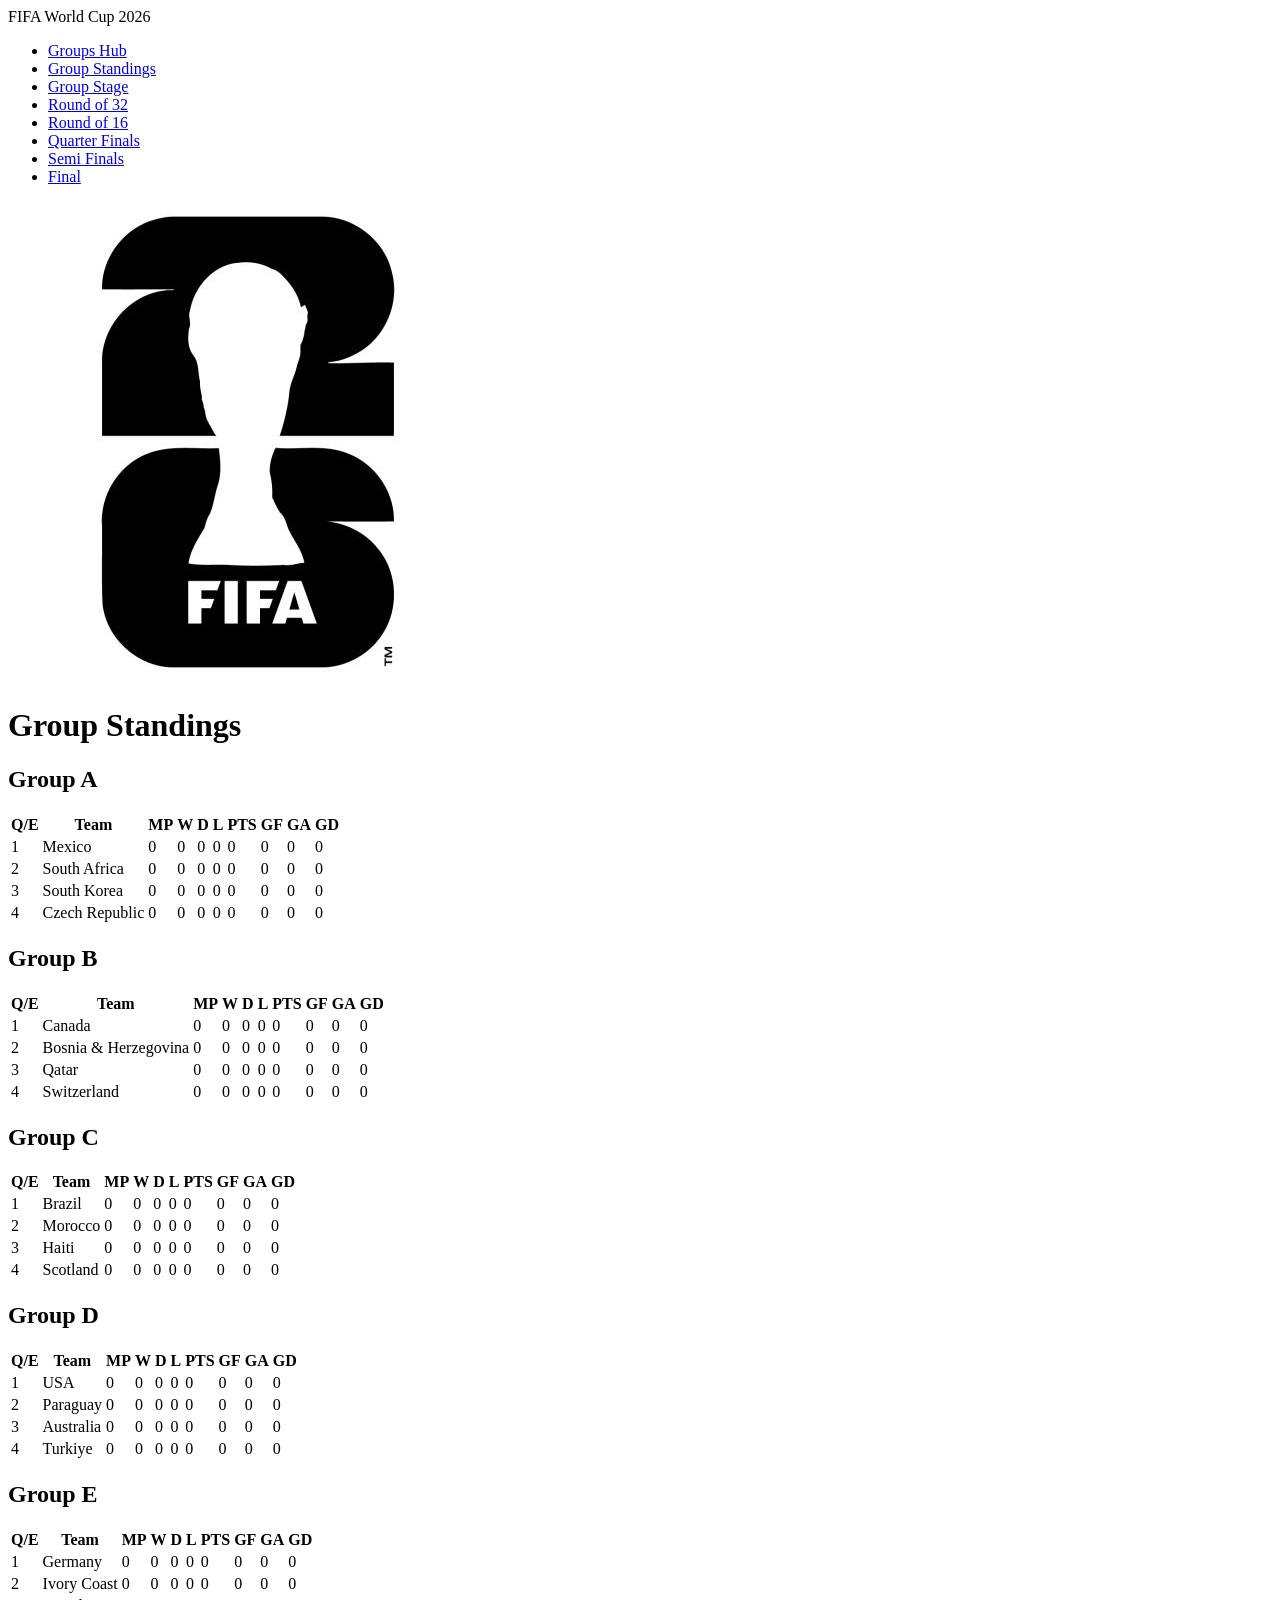
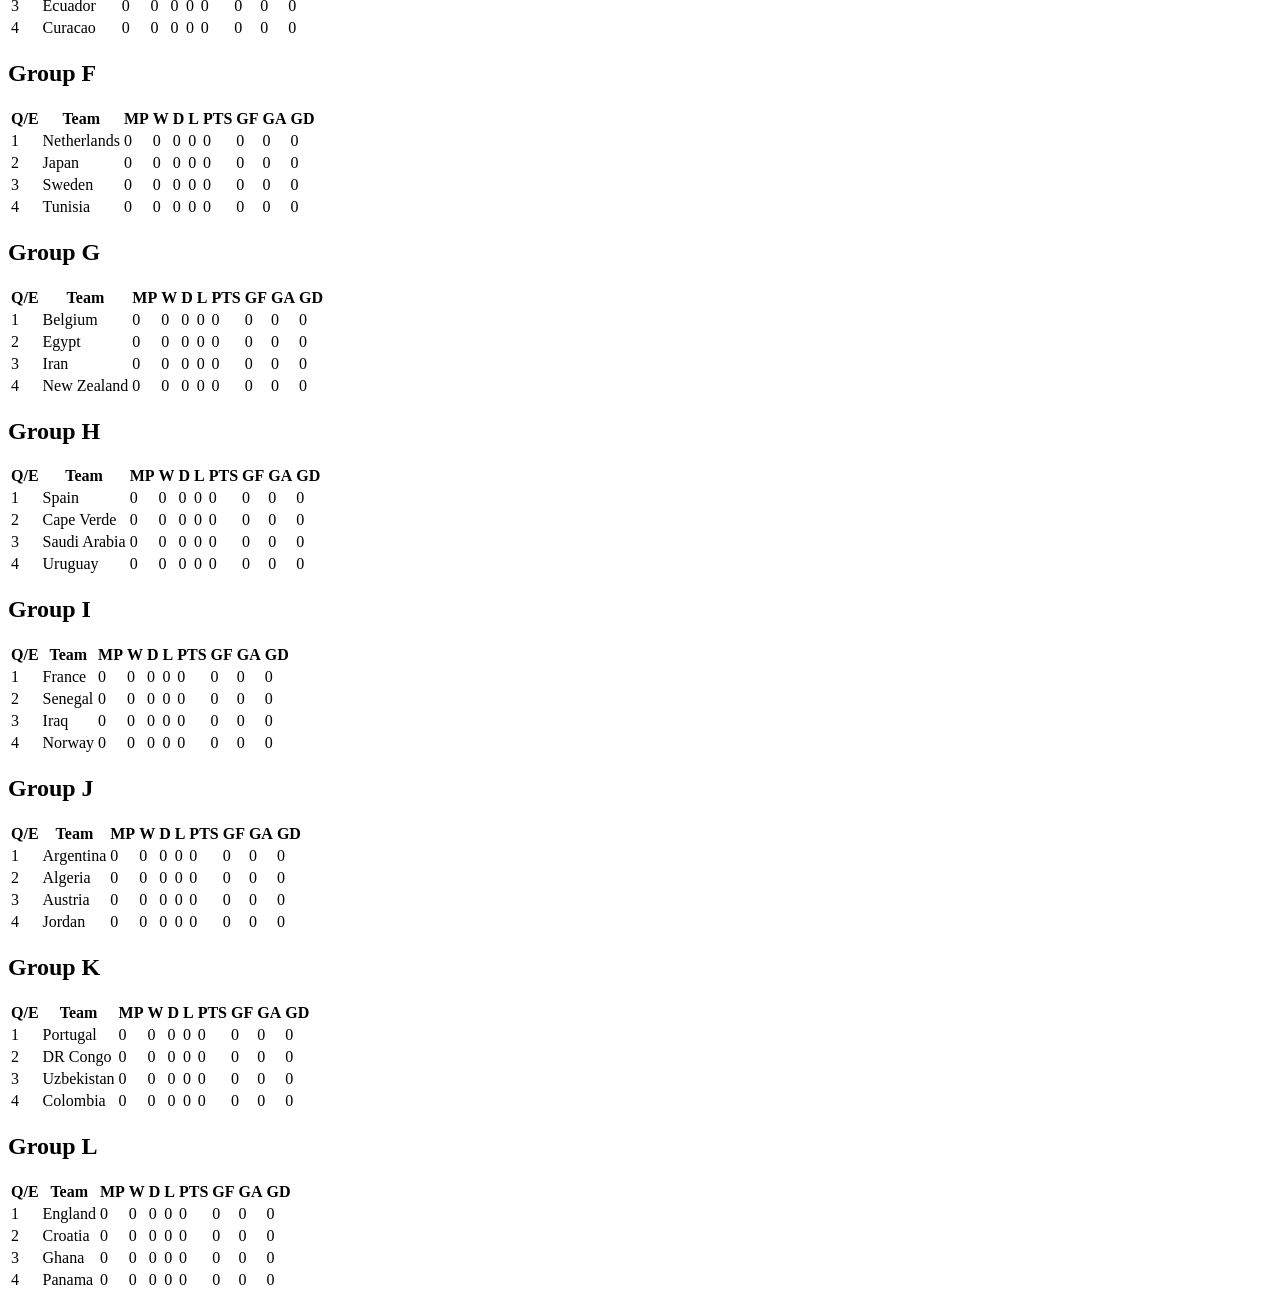
==== group-standings.html @ 3b210342 "Updated the Group Standings Details" ====
<!DOCTYPE html>
<html lang = "en">
<head>
    <meta charset = "UTF-8">
    <meta name = "viewport" content = "width = device-width, initial-scale = 1.0">
    <title> FIFA World Cup 2026 - Group Standings </title>
    <link rel = "stylesheet" href = "group-standings-style.css">
</head>
<body>

    <nav class = "navbar">
        <div class = "nav-container">
            <span class = "nav-logo"> FIFA World Cup 2026 </span>
            <ul class = "nav-menu">
                <li><a href = "index.html" class = "nav-item"> Groups Hub </a></li>
                <li><a href = "group-standings.html" class = "nav-item nav-active"> Group Standings </a></li>
                <li><a href = "group.html" class = "nav-item"> Group Stage </a></li>
                <li><a href = "RO32.html" class = "nav-item"> Round of 32 </a></li>
                <li><a href = "RO16.html" class = "nav-item"> Round of 16 </a></li>
                <li><a href = "QF.html" class = "nav-item"> Quarter Finals </a></li>
                <li><a href = "SF.html" class = "nav-item"> Semi Finals </a></li>
                <li><a href = "final.html" class = "nav-item"> Final </a></li>
            </ul>
        </div>
    </nav>

    <div class = "container">
        <img src = "assets/fifa 26 logo.jpg" alt = "FIFA Logo 26" class = "logo">
        <h1> Group Standings </h1>
        <div class = "underline"> </div>

        <div class = "group-card">
            <h2> Group A </h2>
            <table>
                <thead>
                    <tr>
                        <th> Q/E </th>
                        <th> Team </th>
                        <th> MP </th>
                        <th> W </th>
                        <th> D </th>
                        <th> L </th>
                        <th class = "pts-col"> PTS </th>
                        <th> GF </th>
                        <th> GA </th>
                        <th> GD </th>
                    </tr>
                </thead>
                <tbody>
                    <tr class = "qualified-row">
                        <td> 1 </td>
                        <td class = "team-name"> Mexico </td>
                        <td> 0 </td>
                        <td> 0 </td>
                        <td> 0 </td>
                        <td> 0 </td>
                        <td class = "pts-col"> 0 </td>
                        <td> 0 </td>
                        <td> 0 </td>
                        <td> 0 </td>
                    </tr>
                    <tr class="qualified-row">
                        <td> 2 </td>
                        <td class = "team-name"> South Africa </td>
                        <td> 0 </td>
                        <td> 0 </td>
                        <td> 0 </td>
                        <td> 0 </td>
                        <td class = "pts-col"> 0 </td>
                        <td> 0 </td>
                        <td> 0 </td>
                        <td> 0 </td>
                    </tr>
                    <tr>
                        <td> 3 </td>
                        <td class = "team-name"> South Korea </td>
                        <td> 0 </td>
                        <td> 0 </td>
                        <td> 0 </td>
                        <td> 0 </td>
                        <td class = "pts-col"> 0 </td>
                        <td> 0 </td>
                        <td> 0 </td>
                        <td> 0 </td>
                    </tr>
                    <tr>
                        <td> 4 </td>
                        <td class = "team-name"> Czech Republic </td>
                        <td> 0 </td>
                        <td> 0 </td>
                        <td> 0 </td>
                        <td> 0 </td>
                        <td class = "pts-col"> 0 </td>
                        <td> 0 </td>
                        <td> 0 </td>
                        <td> 0 </td>
                    </tr>
                </tbody>
            </table>
        </div>

        <div class = "group-card">
            <h2> Group B </h2>
            <table>
                <thead>
                    <tr>
                        <th> Q/E </th>
                        <th> Team </th>
                        <th> MP </th>
                        <th> W </th>
                        <th> D </th>
                        <th> L </th>
                        <th class = "pts-col"> PTS </th>
                        <th> GF </th>
                        <th> GA </th>
                        <th> GD </th>
                    </tr>
                </thead>
                <tbody>
                    <tr class = "qualified-row">
                        <td> 1 </td>
                        <td class = "team-name"> Canada </td>
                        <td> 0 </td>
                        <td> 0 </td>
                        <td> 0 </td>
                        <td> 0 </td>
                        <td class = "pts-col"> 0 </td>
                        <td> 0 </td>
                        <td> 0 </td>
                        <td> 0 </td>
                    </tr>
                    <tr class="qualified-row">
                        <td> 2 </td>
                        <td class = "team-name"> Bosnia & Herzegovina </td>
                        <td> 0 </td>
                        <td> 0 </td>
                        <td> 0 </td>
                        <td> 0 </td>
                        <td class = "pts-col"> 0 </td>
                        <td> 0 </td>
                        <td> 0 </td>
                        <td> 0 </td>
                    </tr>
                    <tr>
                        <td> 3 </td>
                        <td class = "team-name"> Qatar </td>
                        <td> 0 </td>
                        <td> 0 </td>
                        <td> 0 </td>
                        <td> 0 </td>
                        <td class = "pts-col"> 0 </td>
                        <td> 0 </td>
                        <td> 0 </td>
                        <td> 0 </td>
                    </tr>
                    <tr>
                        <td> 4 </td>
                        <td class = "team-name"> Switzerland </td>
                        <td> 0 </td>
                        <td> 0 </td>
                        <td> 0 </td>
                        <td> 0 </td>
                        <td class = "pts-col"> 0 </td>
                        <td> 0 </td>
                        <td> 0 </td>
                        <td> 0 </td>
                    </tr>
                </tbody>
            </table>
        </div>

        <div class = "group-card">
            <h2> Group C </h2>
            <table>
                <thead>
                    <tr>
                        <th> Q/E </th>
                        <th> Team </th>
                        <th> MP </th>
                        <th> W </th>
                        <th> D </th>
                        <th> L </th>
                        <th class = "pts-col"> PTS </th>
                        <th> GF </th>
                        <th> GA </th>
                        <th> GD </th>
                    </tr>
                </thead>
                <tbody>
                    <tr class = "qualified-row">
                        <td> 1 </td>
                        <td class = "team-name"> Brazil </td>
                        <td> 0 </td>
                        <td> 0 </td>
                        <td> 0 </td>
                        <td> 0 </td>
                        <td class = "pts-col"> 0 </td>
                        <td> 0 </td>
                        <td> 0 </td>
                        <td> 0 </td>
                    </tr>
                    <tr class="qualified-row">
                        <td> 2 </td>
                        <td class = "team-name"> Morocco </td>
                        <td> 0 </td>
                        <td> 0 </td>
                        <td> 0 </td>
                        <td> 0 </td>
                        <td class = "pts-col"> 0 </td>
                        <td> 0 </td>
                        <td> 0 </td>
                        <td> 0 </td>
                    </tr>
                    <tr>
                        <td> 3 </td>
                        <td class = "team-name"> Haiti </td>
                        <td> 0 </td>
                        <td> 0 </td>
                        <td> 0 </td>
                        <td> 0 </td>
                        <td class = "pts-col"> 0 </td>
                        <td> 0 </td>
                        <td> 0 </td>
                        <td> 0 </td>
                    </tr>
                    <tr>
                        <td> 4 </td>
                        <td class = "team-name"> Scotland </td>
                        <td> 0 </td>
                        <td> 0 </td>
                        <td> 0 </td>
                        <td> 0 </td>
                        <td class = "pts-col"> 0 </td>
                        <td> 0 </td>
                        <td> 0 </td>
                        <td> 0 </td>
                    </tr>
                </tbody>
            </table>
        </div>

        <div class = "group-card">
            <h2> Group D </h2>
            <table>
                <thead>
                    <tr>
                        <th> Q/E </th>
                        <th> Team </th>
                        <th> MP </th>
                        <th> W </th>
                        <th> D </th>
                        <th> L </th>
                        <th class = "pts-col"> PTS </th>
                        <th> GF </th>
                        <th> GA </th>
                        <th> GD </th>
                    </tr>
                </thead>
                <tbody>
                    <tr class = "qualified-row">
                        <td> 1 </td>
                        <td class = "team-name"> USA </td>
                        <td> 0 </td>
                        <td> 0 </td>
                        <td> 0 </td>
                        <td> 0 </td>
                        <td class = "pts-col"> 0 </td>
                        <td> 0 </td>
                        <td> 0 </td>
                        <td> 0 </td>
                    </tr>
                    <tr class="qualified-row">
                        <td> 2 </td>
                        <td class = "team-name"> Paraguay </td>
                        <td> 0 </td>
                        <td> 0 </td>
                        <td> 0 </td>
                        <td> 0 </td>
                        <td class = "pts-col"> 0 </td>
                        <td> 0 </td>
                        <td> 0 </td>
                        <td> 0 </td>
                    </tr>
                    <tr>
                        <td> 3 </td>
                        <td class = "team-name"> Australia </td>
                        <td> 0 </td>
                        <td> 0 </td>
                        <td> 0 </td>
                        <td> 0 </td>
                        <td class = "pts-col"> 0 </td>
                        <td> 0 </td>
                        <td> 0 </td>
                        <td> 0 </td>
                    </tr>
                    <tr>
                        <td> 4 </td>
                        <td class = "team-name"> Turkiye </td>
                        <td> 0 </td>
                        <td> 0 </td>
                        <td> 0 </td>
                        <td> 0 </td>
                        <td class = "pts-col"> 0 </td>
                        <td> 0 </td>
                        <td> 0 </td>
                        <td> 0 </td>
                    </tr>
                </tbody>
            </table>
        </div>

        <div class = "group-card">
            <h2> Group E </h2>
            <table>
                <thead>
                    <tr>
                        <th> Q/E </th>
                        <th> Team </th>
                        <th> MP </th>
                        <th> W </th>
                        <th> D </th>
                        <th> L </th>
                        <th class = "pts-col"> PTS </th>
                        <th> GF </th>
                        <th> GA </th>
                        <th> GD </th>
                    </tr>
                </thead>
                <tbody>
                    <tr class = "qualified-row">
                        <td> 1 </td>
                        <td class = "team-name"> Germany </td>
                        <td> 0 </td>
                        <td> 0 </td>
                        <td> 0 </td>
                        <td> 0 </td>
                        <td class = "pts-col"> 0 </td>
                        <td> 0 </td>
                        <td> 0 </td>
                        <td> 0 </td>
                    </tr>
                    <tr class="qualified-row">
                        <td> 2 </td>
                        <td class = "team-name"> Ivory Coast </td>
                        <td> 0 </td>
                        <td> 0 </td>
                        <td> 0 </td>
                        <td> 0 </td>
                        <td class = "pts-col"> 0 </td>
                        <td> 0 </td>
                        <td> 0 </td>
                        <td> 0 </td>
                    </tr>
                    <tr>
                        <td> 3 </td>
                        <td class = "team-name"> Ecuador </td>
                        <td> 0 </td>
                        <td> 0 </td>
                        <td> 0 </td>
                        <td> 0 </td>
                        <td class = "pts-col"> 0 </td>
                        <td> 0 </td>
                        <td> 0 </td>
                        <td> 0 </td>
                    </tr>
                    <tr>
                        <td> 4 </td>
                        <td class = "team-name"> Curacao </td>
                        <td> 0 </td>
                        <td> 0 </td>
                        <td> 0 </td>
                        <td> 0 </td>
                        <td class = "pts-col"> 0 </td>
                        <td> 0 </td>
                        <td> 0 </td>
                        <td> 0 </td>
                    </tr>
                </tbody>
            </table>
        </div>

        <div class = "group-card">
            <h2> Group F </h2>
            <table>
                <thead>
                    <tr>
                        <th> Q/E </th>
                        <th> Team </th>
                        <th> MP </th>
                        <th> W </th>
                        <th> D </th>
                        <th> L </th>
                        <th class = "pts-col"> PTS </th>
                        <th> GF </th>
                        <th> GA </th>
                        <th> GD </th>
                    </tr>
                </thead>
                <tbody>
                    <tr class = "qualified-row">
                        <td> 1 </td>
                        <td class = "team-name"> Netherlands </td>
                        <td> 0 </td>
                        <td> 0 </td>
                        <td> 0 </td>
                        <td> 0 </td>
                        <td class = "pts-col"> 0 </td>
                        <td> 0 </td>
                        <td> 0 </td>
                        <td> 0 </td>
                    </tr>
                    <tr class="qualified-row">
                        <td> 2 </td>
                        <td class = "team-name"> Japan </td>
                        <td> 0 </td>
                        <td> 0 </td>
                        <td> 0 </td>
                        <td> 0 </td>
                        <td class = "pts-col"> 0 </td>
                        <td> 0 </td>
                        <td> 0 </td>
                        <td> 0 </td>
                    </tr>
                    <tr>
                        <td> 3 </td>
                        <td class = "team-name"> Sweden </td>
                        <td> 0 </td>
                        <td> 0 </td>
                        <td> 0 </td>
                        <td> 0 </td>
                        <td class = "pts-col"> 0 </td>
                        <td> 0 </td>
                        <td> 0 </td>
                        <td> 0 </td>
                    </tr>
                    <tr>
                        <td> 4 </td>
                        <td class = "team-name"> Tunisia </td>
                        <td> 0 </td>
                        <td> 0 </td>
                        <td> 0 </td>
                        <td> 0 </td>
                        <td class = "pts-col"> 0 </td>
                        <td> 0 </td>
                        <td> 0 </td>
                        <td> 0 </td>
                    </tr>
                </tbody>
            </table>
        </div>

        <div class = "group-card">
            <h2> Group G </h2>
            <table>
                <thead>
                    <tr>
                        <th> Q/E </th>
                        <th> Team </th>
                        <th> MP </th>
                        <th> W </th>
                        <th> D </th>
                        <th> L </th>
                        <th class = "pts-col"> PTS </th>
                        <th> GF </th>
                        <th> GA </th>
                        <th> GD </th>
                    </tr>
                </thead>
                <tbody>
                    <tr class = "qualified-row">
                        <td> 1 </td>
                        <td class = "team-name"> Belgium </td>
                        <td> 0 </td>
                        <td> 0 </td>
                        <td> 0 </td>
                        <td> 0 </td>
                        <td class = "pts-col"> 0 </td>
                        <td> 0 </td>
                        <td> 0 </td>
                        <td> 0 </td>
                    </tr>
                    <tr class="qualified-row">
                        <td> 2 </td>
                        <td class = "team-name"> Egypt </td>
                        <td> 0 </td>
                        <td> 0 </td>
                        <td> 0 </td>
                        <td> 0 </td>
                        <td class = "pts-col"> 0 </td>
                        <td> 0 </td>
                        <td> 0 </td>
                        <td> 0 </td>
                    </tr>
                    <tr>
                        <td> 3 </td>
                        <td class = "team-name"> Iran </td>
                        <td> 0 </td>
                        <td> 0 </td>
                        <td> 0 </td>
                        <td> 0 </td>
                        <td class = "pts-col"> 0 </td>
                        <td> 0 </td>
                        <td> 0 </td>
                        <td> 0 </td>
                    </tr>
                    <tr>
                        <td> 4 </td>
                        <td class = "team-name"> New Zealand </td>
                        <td> 0 </td>
                        <td> 0 </td>
                        <td> 0 </td>
                        <td> 0 </td>
                        <td class = "pts-col"> 0 </td>
                        <td> 0 </td>
                        <td> 0 </td>
                        <td> 0 </td>
                    </tr>
                </tbody>
            </table>
        </div>

        <div class = "group-card">
            <h2> Group H </h2>
            <table>
                <thead>
                    <tr>
                        <th> Q/E </th>
                        <th> Team </th>
                        <th> MP </th>
                        <th> W </th>
                        <th> D </th>
                        <th> L </th>
                        <th class = "pts-col"> PTS </th>
                        <th> GF </th>
                        <th> GA </th>
                        <th> GD </th>
                    </tr>
                </thead>
                <tbody>
                    <tr class = "qualified-row">
                        <td> 1 </td>
                        <td class = "team-name"> Spain </td>
                        <td> 0 </td>
                        <td> 0 </td>
                        <td> 0 </td>
                        <td> 0 </td>
                        <td class = "pts-col"> 0 </td>
                        <td> 0 </td>
                        <td> 0 </td>
                        <td> 0 </td>
                    </tr>
                    <tr class="qualified-row">
                        <td> 2 </td>
                        <td class = "team-name"> Cape Verde </td>
                        <td> 0 </td>
                        <td> 0 </td>
                        <td> 0 </td>
                        <td> 0 </td>
                        <td class = "pts-col"> 0 </td>
                        <td> 0 </td>
                        <td> 0 </td>
                        <td> 0 </td>
                    </tr>
                    <tr>
                        <td> 3 </td>
                        <td class = "team-name"> Saudi Arabia </td>
                        <td> 0 </td>
                        <td> 0 </td>
                        <td> 0 </td>
                        <td> 0 </td>
                        <td class = "pts-col"> 0 </td>
                        <td> 0 </td>
                        <td> 0 </td>
                        <td> 0 </td>
                    </tr>
                    <tr>
                        <td> 4 </td>
                        <td class = "team-name"> Uruguay </td>
                        <td> 0 </td>
                        <td> 0 </td>
                        <td> 0 </td>
                        <td> 0 </td>
                        <td class = "pts-col"> 0 </td>
                        <td> 0 </td>
                        <td> 0 </td>
                        <td> 0 </td>
                    </tr>
                </tbody>
            </table>
        </div>

        <div class = "group-card">
            <h2> Group I </h2>
            <table>
                <thead>
                    <tr>
                        <th> Q/E </th>
                        <th> Team </th>
                        <th> MP </th>
                        <th> W </th>
                        <th> D </th>
                        <th> L </th>
                        <th class = "pts-col"> PTS </th>
                        <th> GF </th>
                        <th> GA </th>
                        <th> GD </th>
                    </tr>
                </thead>
                <tbody>
                    <tr class = "qualified-row">
                        <td> 1 </td>
                        <td class = "team-name"> France </td>
                        <td> 0 </td>
                        <td> 0 </td>
                        <td> 0 </td>
                        <td> 0 </td>
                        <td class = "pts-col"> 0 </td>
                        <td> 0 </td>
                        <td> 0 </td>
                        <td> 0 </td>
                    </tr>
                    <tr class="qualified-row">
                        <td> 2 </td>
                        <td class = "team-name"> Senegal </td>
                        <td> 0 </td>
                        <td> 0 </td>
                        <td> 0 </td>
                        <td> 0 </td>
                        <td class = "pts-col"> 0 </td>
                        <td> 0 </td>
                        <td> 0 </td>
                        <td> 0 </td>
                    </tr>
                    <tr>
                        <td> 3 </td>
                        <td class = "team-name"> Iraq </td>
                        <td> 0 </td>
                        <td> 0 </td>
                        <td> 0 </td>
                        <td> 0 </td>
                        <td class = "pts-col"> 0 </td>
                        <td> 0 </td>
                        <td> 0 </td>
                        <td> 0 </td>
                    </tr>
                    <tr>
                        <td> 4 </td>
                        <td class = "team-name"> Norway </td>
                        <td> 0 </td>
                        <td> 0 </td>
                        <td> 0 </td>
                        <td> 0 </td>
                        <td class = "pts-col"> 0 </td>
                        <td> 0 </td>
                        <td> 0 </td>
                        <td> 0 </td>
                    </tr>
                </tbody>
            </table>
        </div>

        <div class = "group-card">
            <h2> Group J </h2>
            <table>
                <thead>
                    <tr>
                        <th> Q/E </th>
                        <th> Team </th>
                        <th> MP </th>
                        <th> W </th>
                        <th> D </th>
                        <th> L </th>
                        <th class = "pts-col"> PTS </th>
                        <th> GF </th>
                        <th> GA </th>
                        <th> GD </th>
                    </tr>
                </thead>
                <tbody>
                    <tr class = "qualified-row">
                        <td> 1 </td>
                        <td class = "team-name"> Argentina </td>
                        <td> 0 </td>
                        <td> 0 </td>
                        <td> 0 </td>
                        <td> 0 </td>
                        <td class = "pts-col"> 0 </td>
                        <td> 0 </td>
                        <td> 0 </td>
                        <td> 0 </td>
                    </tr>
                    <tr class="qualified-row">
                        <td> 2 </td>
                        <td class = "team-name"> Algeria </td>
                        <td> 0 </td>
                        <td> 0 </td>
                        <td> 0 </td>
                        <td> 0 </td>
                        <td class = "pts-col"> 0 </td>
                        <td> 0 </td>
                        <td> 0 </td>
                        <td> 0 </td>
                    </tr>
                    <tr>
                        <td> 3 </td>
                        <td class = "team-name"> Austria </td>
                        <td> 0 </td>
                        <td> 0 </td>
                        <td> 0 </td>
                        <td> 0 </td>
                        <td class = "pts-col"> 0 </td>
                        <td> 0 </td>
                        <td> 0 </td>
                        <td> 0 </td>
                    </tr>
                    <tr>
                        <td> 4 </td>
                        <td class = "team-name"> Jordan </td>
                        <td> 0 </td>
                        <td> 0 </td>
                        <td> 0 </td>
                        <td> 0 </td>
                        <td class = "pts-col"> 0 </td>
                        <td> 0 </td>
                        <td> 0 </td>
                        <td> 0 </td>
                    </tr>
                </tbody>
            </table>
        </div>

        <div class = "group-card">
            <h2> Group K </h2>
            <table>
                <thead>
                    <tr>
                        <th> Q/E </th>
                        <th> Team </th>
                        <th> MP </th>
                        <th> W </th>
                        <th> D </th>
                        <th> L </th>
                        <th class = "pts-col"> PTS </th>
                        <th> GF </th>
                        <th> GA </th>
                        <th> GD </th>
                    </tr>
                </thead>
                <tbody>
                    <tr class = "qualified-row">
                        <td> 1 </td>
                        <td class = "team-name"> Portugal </td>
                        <td> 0 </td>
                        <td> 0 </td>
                        <td> 0 </td>
                        <td> 0 </td>
                        <td class = "pts-col"> 0 </td>
                        <td> 0 </td>
                        <td> 0 </td>
                        <td> 0 </td>
                    </tr>
                    <tr class="qualified-row">
                        <td> 2 </td>
                        <td class = "team-name"> DR Congo </td>
                        <td> 0 </td>
                        <td> 0 </td>
                        <td> 0 </td>
                        <td> 0 </td>
                        <td class = "pts-col"> 0 </td>
                        <td> 0 </td>
                        <td> 0 </td>
                        <td> 0 </td>
                    </tr>
                    <tr>
                        <td> 3 </td>
                        <td class = "team-name"> Uzbekistan </td>
                        <td> 0 </td>
                        <td> 0 </td>
                        <td> 0 </td>
                        <td> 0 </td>
                        <td class = "pts-col"> 0 </td>
                        <td> 0 </td>
                        <td> 0 </td>
                        <td> 0 </td>
                    </tr>
                    <tr>
                        <td> 4 </td>
                        <td class = "team-name"> Colombia </td>
                        <td> 0 </td>
                        <td> 0 </td>
                        <td> 0 </td>
                        <td> 0 </td>
                        <td class = "pts-col"> 0 </td>
                        <td> 0 </td>
                        <td> 0 </td>
                        <td> 0 </td>
                    </tr>
                </tbody>
            </table>
        </div>

        <div class = "group-card">
            <h2> Group L </h2>
            <table>
                <thead>
                    <tr>
                        <th> Q/E </th>
                        <th> Team </th>
                        <th> MP </th>
                        <th> W </th>
                        <th> D </th>
                        <th> L </th>
                        <th class = "pts-col"> PTS </th>
                        <th> GF </th>
                        <th> GA </th>
                        <th> GD </th>
                    </tr>
                </thead>
                <tbody>
                    <tr class = "qualified-row">
                        <td> 1 </td>
                        <td class = "team-name"> England </td>
                        <td> 0 </td>
                        <td> 0 </td>
                        <td> 0 </td>
                        <td> 0 </td>
                        <td class = "pts-col"> 0 </td>
                        <td> 0 </td>
                        <td> 0 </td>
                        <td> 0 </td>
                    </tr>
                    <tr class="qualified-row">
                        <td> 2 </td>
                        <td class = "team-name"> Croatia </td>
                        <td> 0 </td>
                        <td> 0 </td>
                        <td> 0 </td>
                        <td> 0 </td>
                        <td class = "pts-col"> 0 </td>
                        <td> 0 </td>
                        <td> 0 </td>
                        <td> 0 </td>
                    </tr>
                    <tr>
                        <td> 3 </td>
                        <td class = "team-name"> Ghana </td>
                        <td> 0 </td>
                        <td> 0 </td>
                        <td> 0 </td>
                        <td> 0 </td>
                        <td class = "pts-col"> 0 </td>
                        <td> 0 </td>
                        <td> 0 </td>
                        <td> 0 </td>
                    </tr>
                    <tr>
                        <td> 4 </td>
                        <td class = "team-name"> Panama </td>
                        <td> 0 </td>
                        <td> 0 </td>
                        <td> 0 </td>
                        <td> 0 </td>
                        <td class = "pts-col"> 0 </td>
                        <td> 0 </td>
                        <td> 0 </td>
                        <td> 0 </td>
                    </tr>
                </tbody>
            </table>
        </div>

    </div>

</body>
</html>
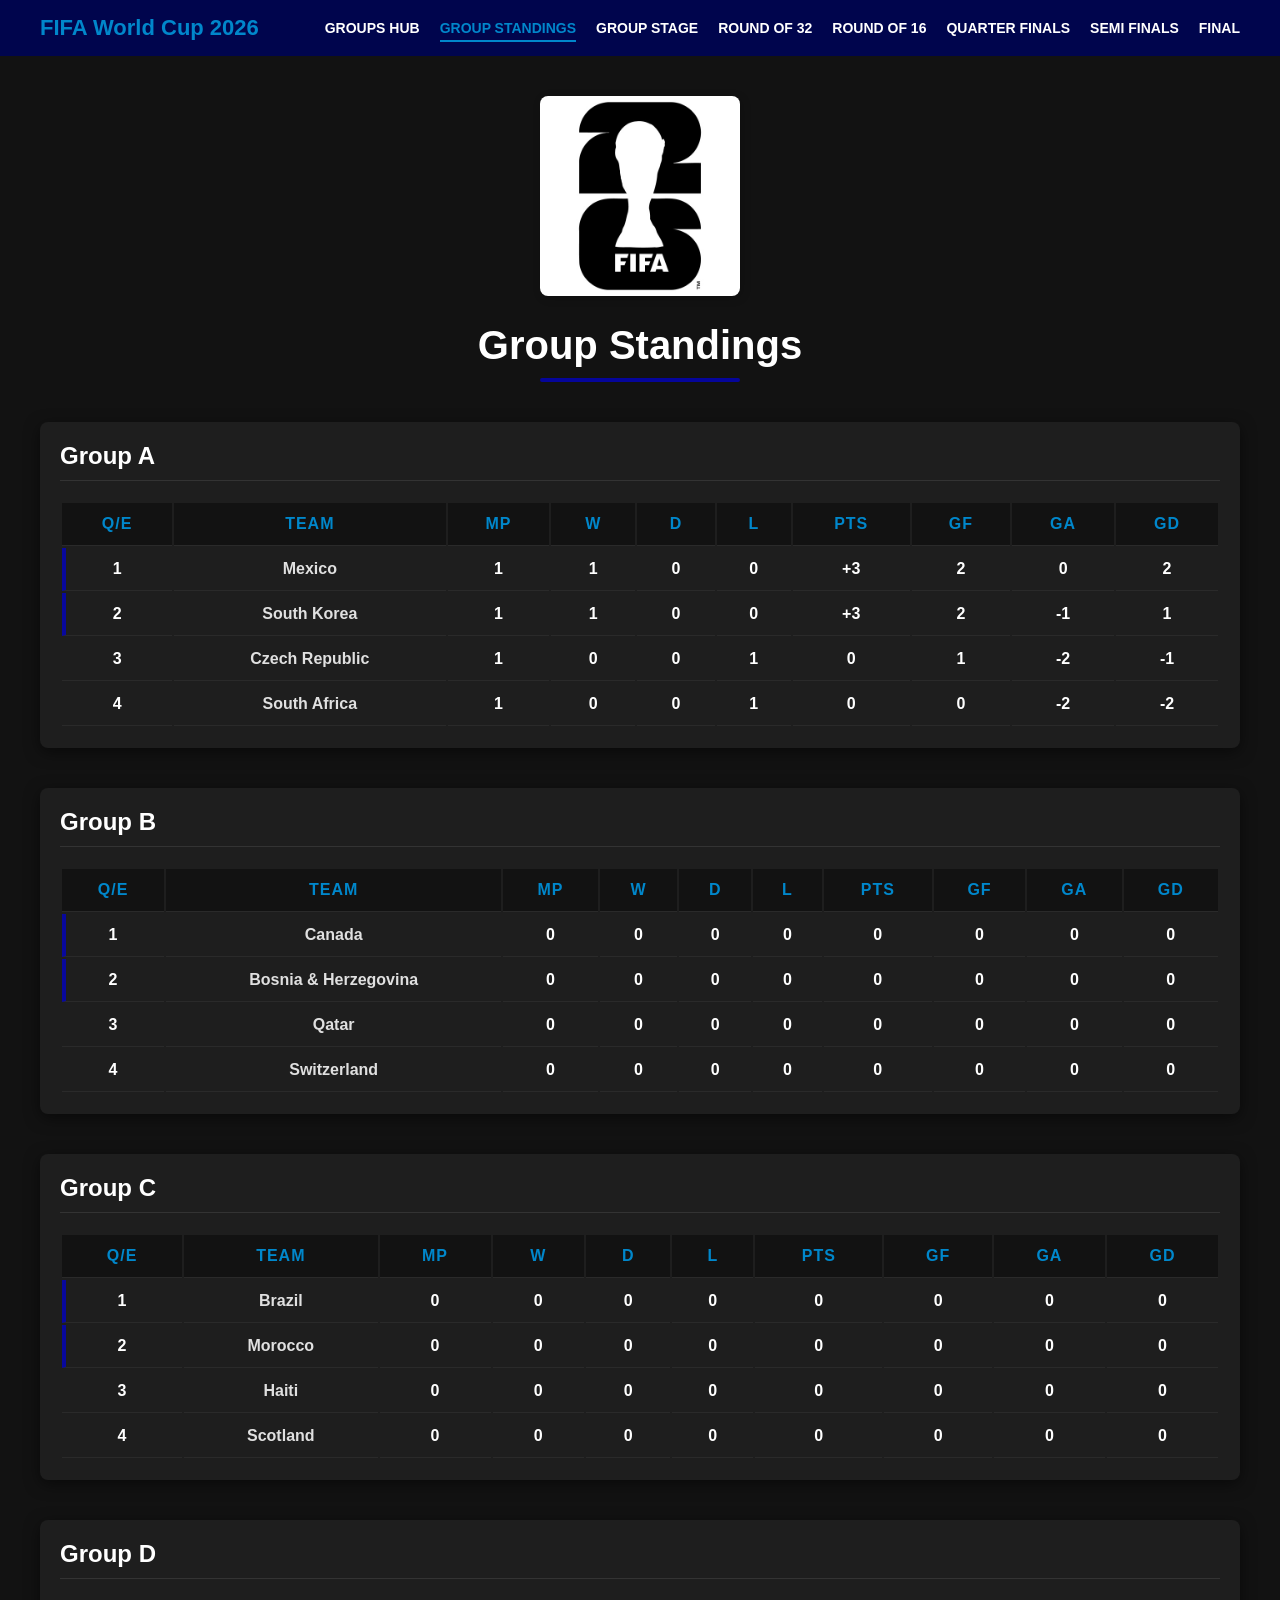
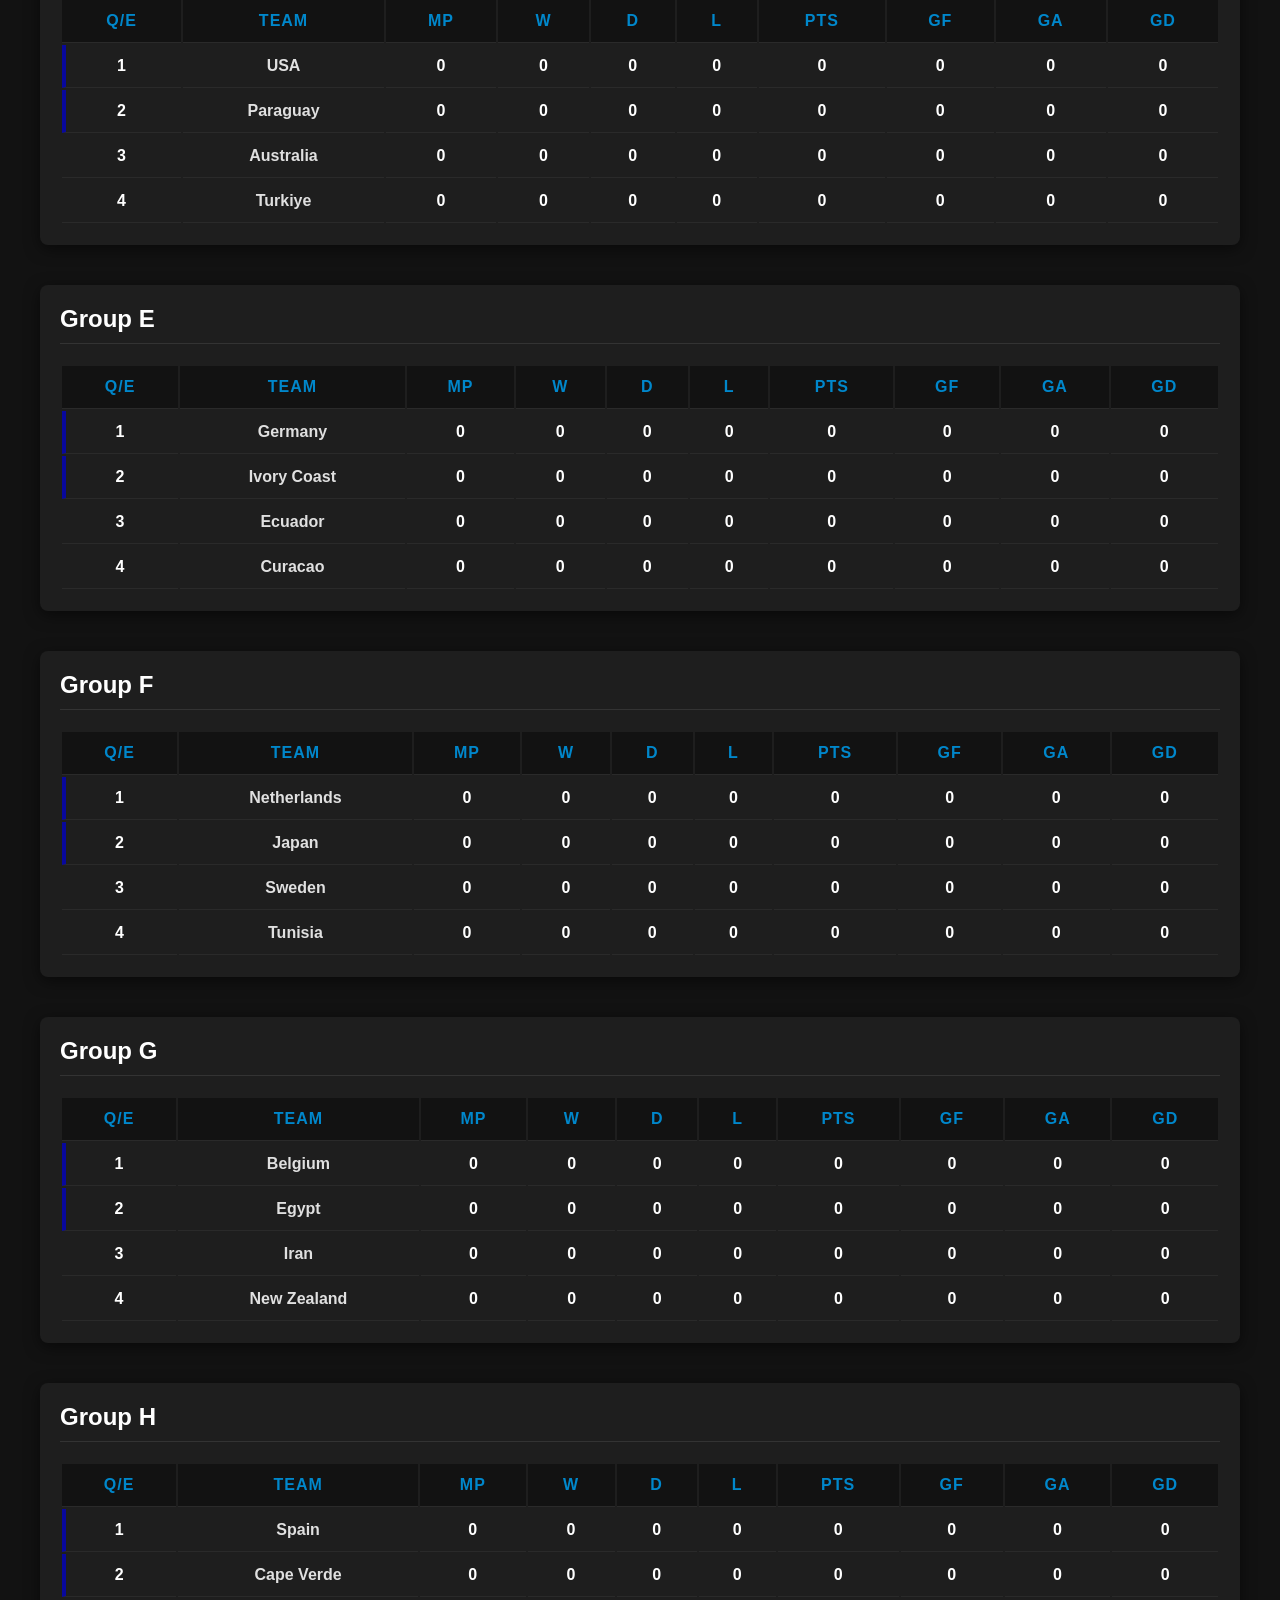
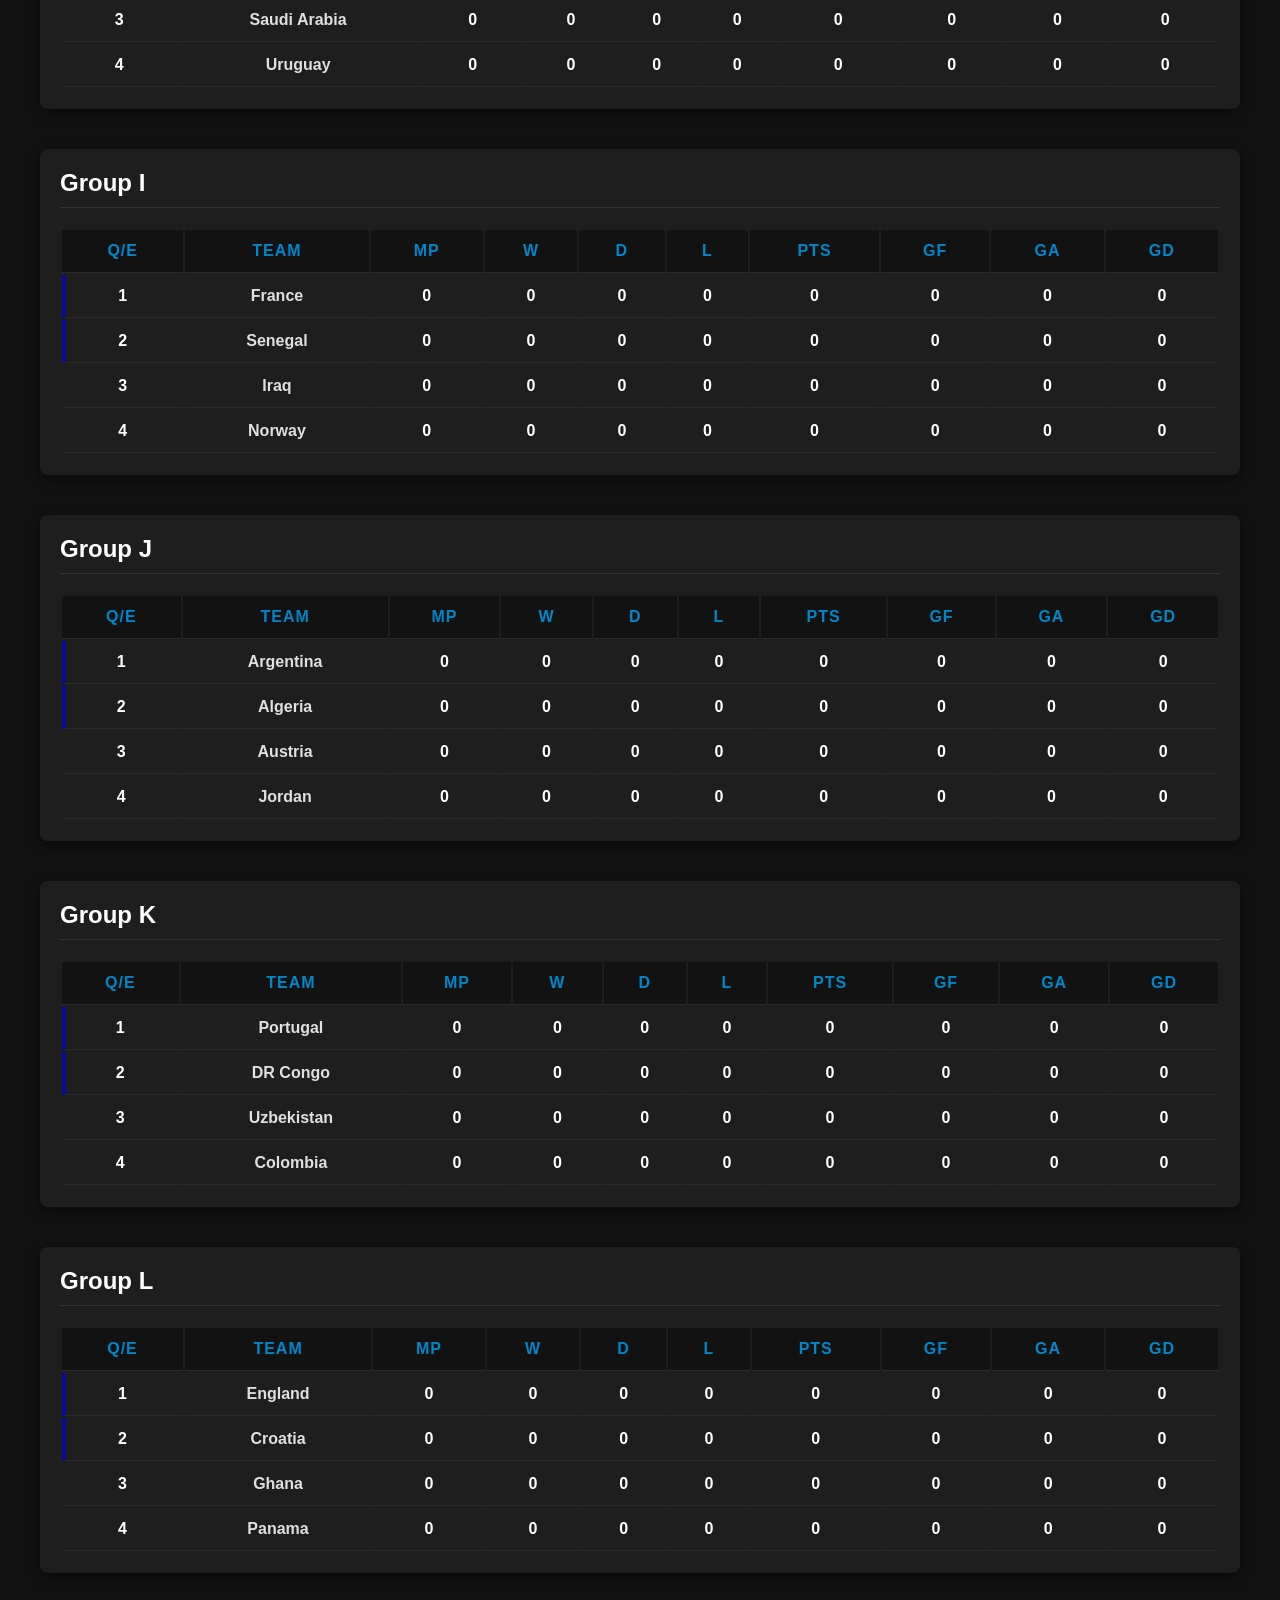
==== commit 0c4f767c: "Updated Group A Standings after Matchday 1" ====
--- a/group-standings.html
+++ b/group-standings.html
@@ -50,50 +50,50 @@
                     <tr class = "qualified-row">
                         <td> 1 </td>
                         <td class = "team-name"> Mexico </td>
-                        <td> 0 </td>
-                        <td> 0 </td>
-                        <td> 0 </td>
-                        <td> 0 </td>
-                        <td class = "pts-col"> 0 </td>
-                        <td> 0 </td>
-                        <td> 0 </td>
-                        <td> 0 </td>
-                    </tr>
-                    <tr class="qualified-row">
-                        <td> 2 </td>
+                        <td> 1 </td>
+                        <td> 1 </td>
+                        <td> 0 </td>
+                        <td> 0 </td>
+                        <td class = "pts-col"> +3 </td>
+                        <td> 2 </td>
+                        <td> 0 </td>
+                        <td> 2 </td>
+                    </tr>
+                    <tr class="qualified-row">
+                        <td> 2 </td>
+                        <td class = "team-name"> South Korea </td>
+                        <td> 1 </td>
+                        <td> 1 </td>
+                        <td> 0 </td>
+                        <td> 0 </td>
+                        <td class = "pts-col"> +3 </td>
+                        <td> 2 </td>
+                        <td> -1 </td>
+                        <td> 1 </td>
+                    </tr>
+                    <tr>
+                        <td> 3 </td>
+                        <td class = "team-name"> Czech Republic</td>
+                        <td> 1 </td>
+                        <td> 0 </td>
+                        <td> 0 </td>
+                        <td> 1 </td>
+                        <td class = "pts-col"> 0 </td>
+                        <td> 1 </td>
+                        <td> -2 </td>
+                        <td> -1 </td>
+                    </tr>
+                    <tr>
+                        <td> 4 </td>
                         <td class = "team-name"> South Africa </td>
-                        <td> 0 </td>
-                        <td> 0 </td>
-                        <td> 0 </td>
-                        <td> 0 </td>
-                        <td class = "pts-col"> 0 </td>
-                        <td> 0 </td>
-                        <td> 0 </td>
-                        <td> 0 </td>
-                    </tr>
-                    <tr>
-                        <td> 3 </td>
-                        <td class = "team-name"> South Korea </td>
-                        <td> 0 </td>
-                        <td> 0 </td>
-                        <td> 0 </td>
-                        <td> 0 </td>
-                        <td class = "pts-col"> 0 </td>
-                        <td> 0 </td>
-                        <td> 0 </td>
-                        <td> 0 </td>
-                    </tr>
-                    <tr>
-                        <td> 4 </td>
-                        <td class = "team-name"> Czech Republic </td>
-                        <td> 0 </td>
-                        <td> 0 </td>
-                        <td> 0 </td>
-                        <td> 0 </td>
-                        <td class = "pts-col"> 0 </td>
-                        <td> 0 </td>
-                        <td> 0 </td>
-                        <td> 0 </td>
+                        <td> 1 </td>
+                        <td> 0 </td>
+                        <td> 0 </td>
+                        <td> 1 </td>
+                        <td class = "pts-col"> 0 </td>
+                        <td> 0 </td>
+                        <td> -2 </td>
+                        <td> -2 </td>
                     </tr>
                 </tbody>
             </table>
@@ -872,4 +872,4 @@
     </div>
 
 </body>
-</html>+</html>
--- a/group-standings-style.css
+++ b/group-standings-style.css
@@ -0,0 +1,155 @@
+.navbar {
+    background-color : #00054d;
+    padding : 15px 0;
+    position : sticky;
+    top : 0;
+    z-index : 1000;
+    font-family : 'Agency FB', Arial, sans-serif;
+}
+
+.nav-container {
+    max-width : 1200px;
+    margin : 0 auto;
+    display : flex;
+    justify-content : space-between;
+    align-items : center;
+    padding : 0 20px;
+}
+
+.nav-logo {
+    color : #0087cb;
+    font-size : 22px;
+    font-weight : bold;
+}
+
+.nav-menu {
+    list-style : none;
+    display : flex;
+    gap : 20px;
+    margin : 0;
+    padding : 0;
+}
+
+.nav-item {
+    color : #ffffff;
+    text-decoration : none;
+    font-size : 14px;
+    font-weight : bold;
+    text-transform : uppercase;
+    transition : color 0.2s ease;
+}
+
+.nav-item:hover {
+    color : #0087cb;
+}
+
+.nav-active {
+    color : #0087cb;
+    border-bottom : 2px solid #0087cb;
+    padding-bottom : 4px;
+}
+
+body {
+    background-color : #121212;
+    color : #ffffff;
+    margin : 0;
+    padding : 0;
+    font-family : 'Bradley Hand ITC', Tahoma, Geneva, Verdana, sans-serif;
+}
+
+.container {
+    max-width : 1200px;
+    margin : 40px auto;
+    padding : 0 20px;
+}
+
+h1 {
+    text-align : center;
+    color : #ffffff;
+    font-size : 2.5rem;
+    margin-bottom : 10px;
+}
+
+.underline {
+    width : 200px;
+    height : 4px;
+    background-color : #00cb;
+    margin : 0 auto 40px auto;
+    border-radius : 2px;
+}
+
+.group-card {
+    margin-bottom : 40px;
+    background-color : #1e1e1e;
+    padding : 20px;
+    border-radius : 8px;
+    box-shadow: 0 4px 15px rgba(0,0,0,0.5);
+}
+
+.group-card h2 {
+    color : white;
+    font-size : 1.5rem;
+    margin-top : 0;
+    border-bottom : 1px solid #333;
+    padding-bottom : 10px;
+}
+
+table {
+    width : 100%;
+    border-collapse : separate;
+    margin-top : 15px;
+}
+
+th, td {
+    padding : 12px 15px;
+    text-align : center; 
+    border-bottom : 1px solid #2a2a2a;
+    font-weight : bold;
+}
+
+th:nth-child(1), td:nth-child(1),
+th:nth-child(2), td:nth-child(2) {
+    text-align : center;
+}
+
+th {
+    background-color : #121212;
+    color : #0087cb;
+    font-weight : bold;
+    text-transform : uppercase;
+    font-size : 1rem;
+    letter-spacing : 1px;
+}
+
+tr:hover {
+    background-color : #252525;
+}
+
+.qualified-row td:nth-child(1) {
+    border-left : 4px solid #00cb;
+    padding-left : 11px;
+}
+
+.pts-col {
+    font-weight : bold;
+}
+
+.team-name {
+    font-weight : bold;
+    color : #e0e0e0;
+}
+
+.logo {
+    display : block;
+    margin : 10px auto;
+    width : 200px;
+    height : auto;
+    border-radius : 8px;
+    box-shadow : 2px 2px 10px rgba(0, 0, 0, 0.2);
+    transition : transform 0.3s ease-in-out;
+}
+
+.logo:hover {
+    transform : scale(1.1);
+    box-shadow : 4px 4px 15px rgba(0, 0, 0, 0.3);
+}
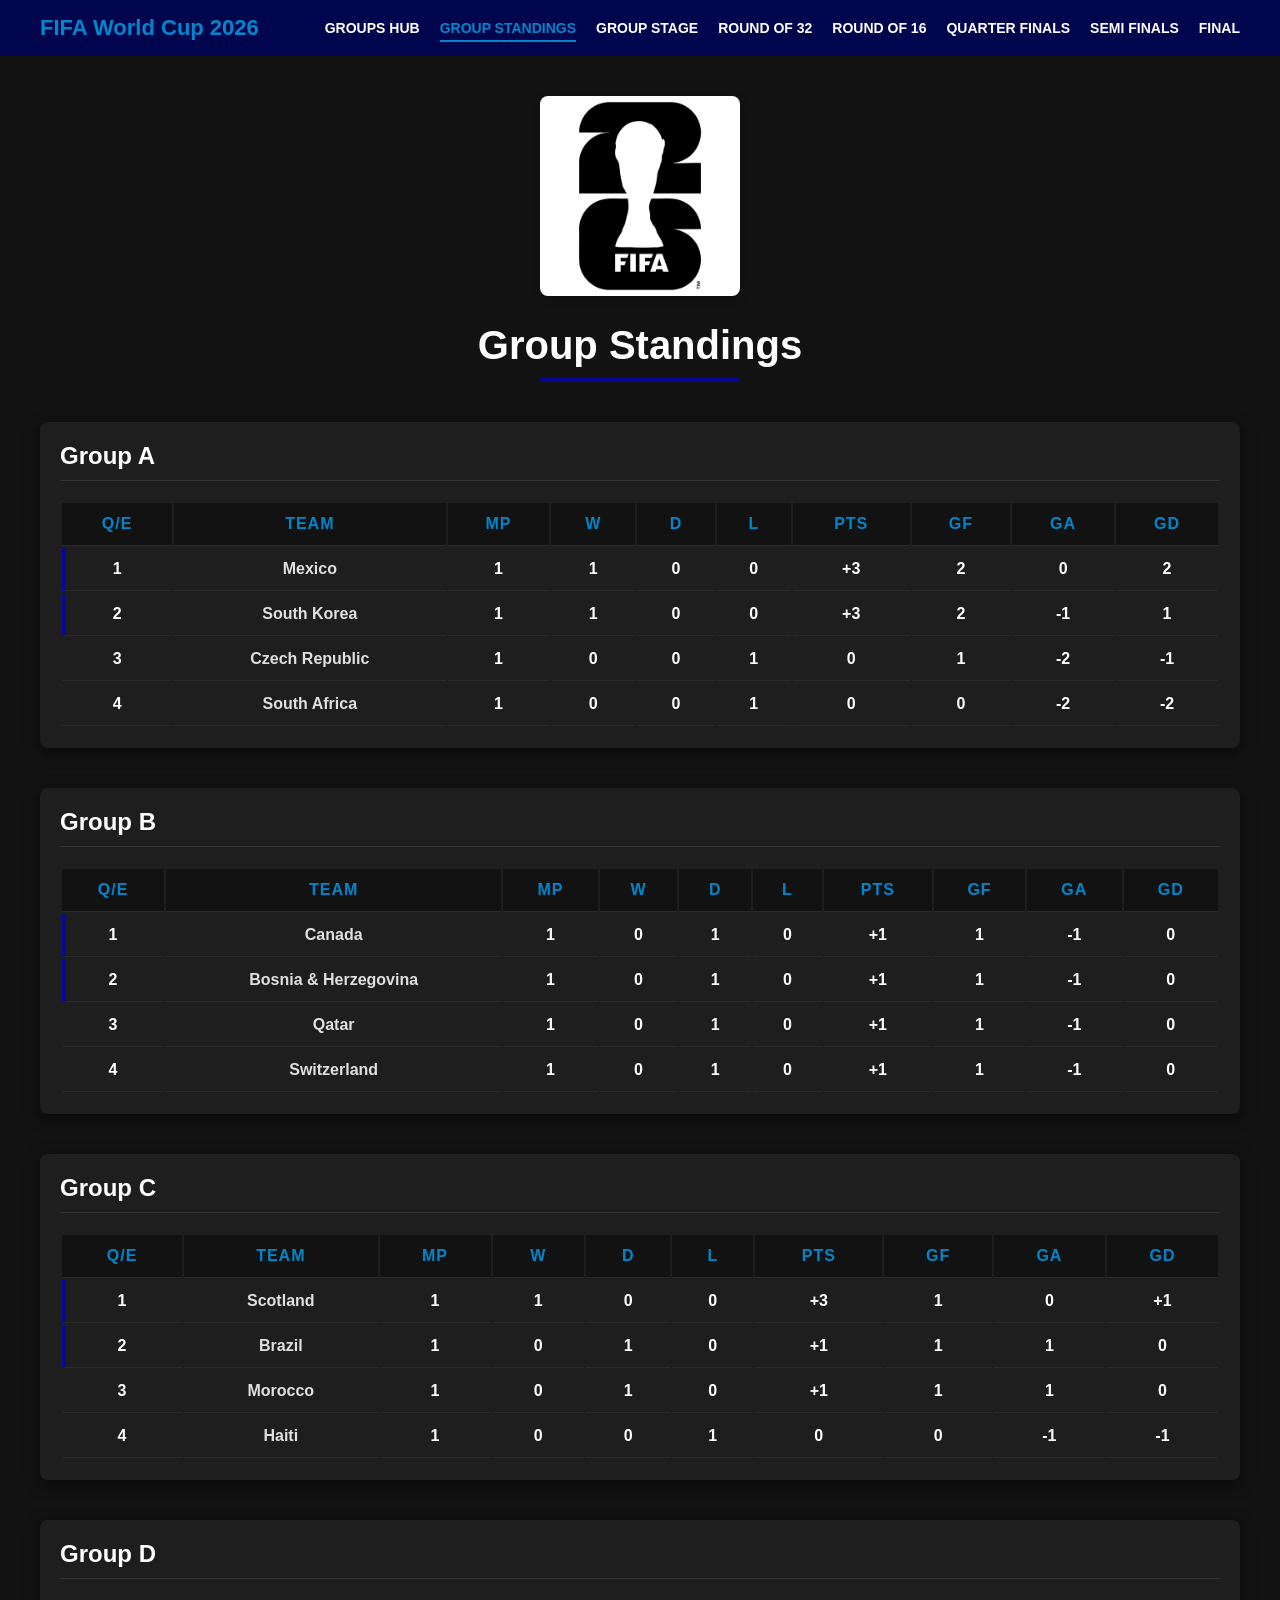
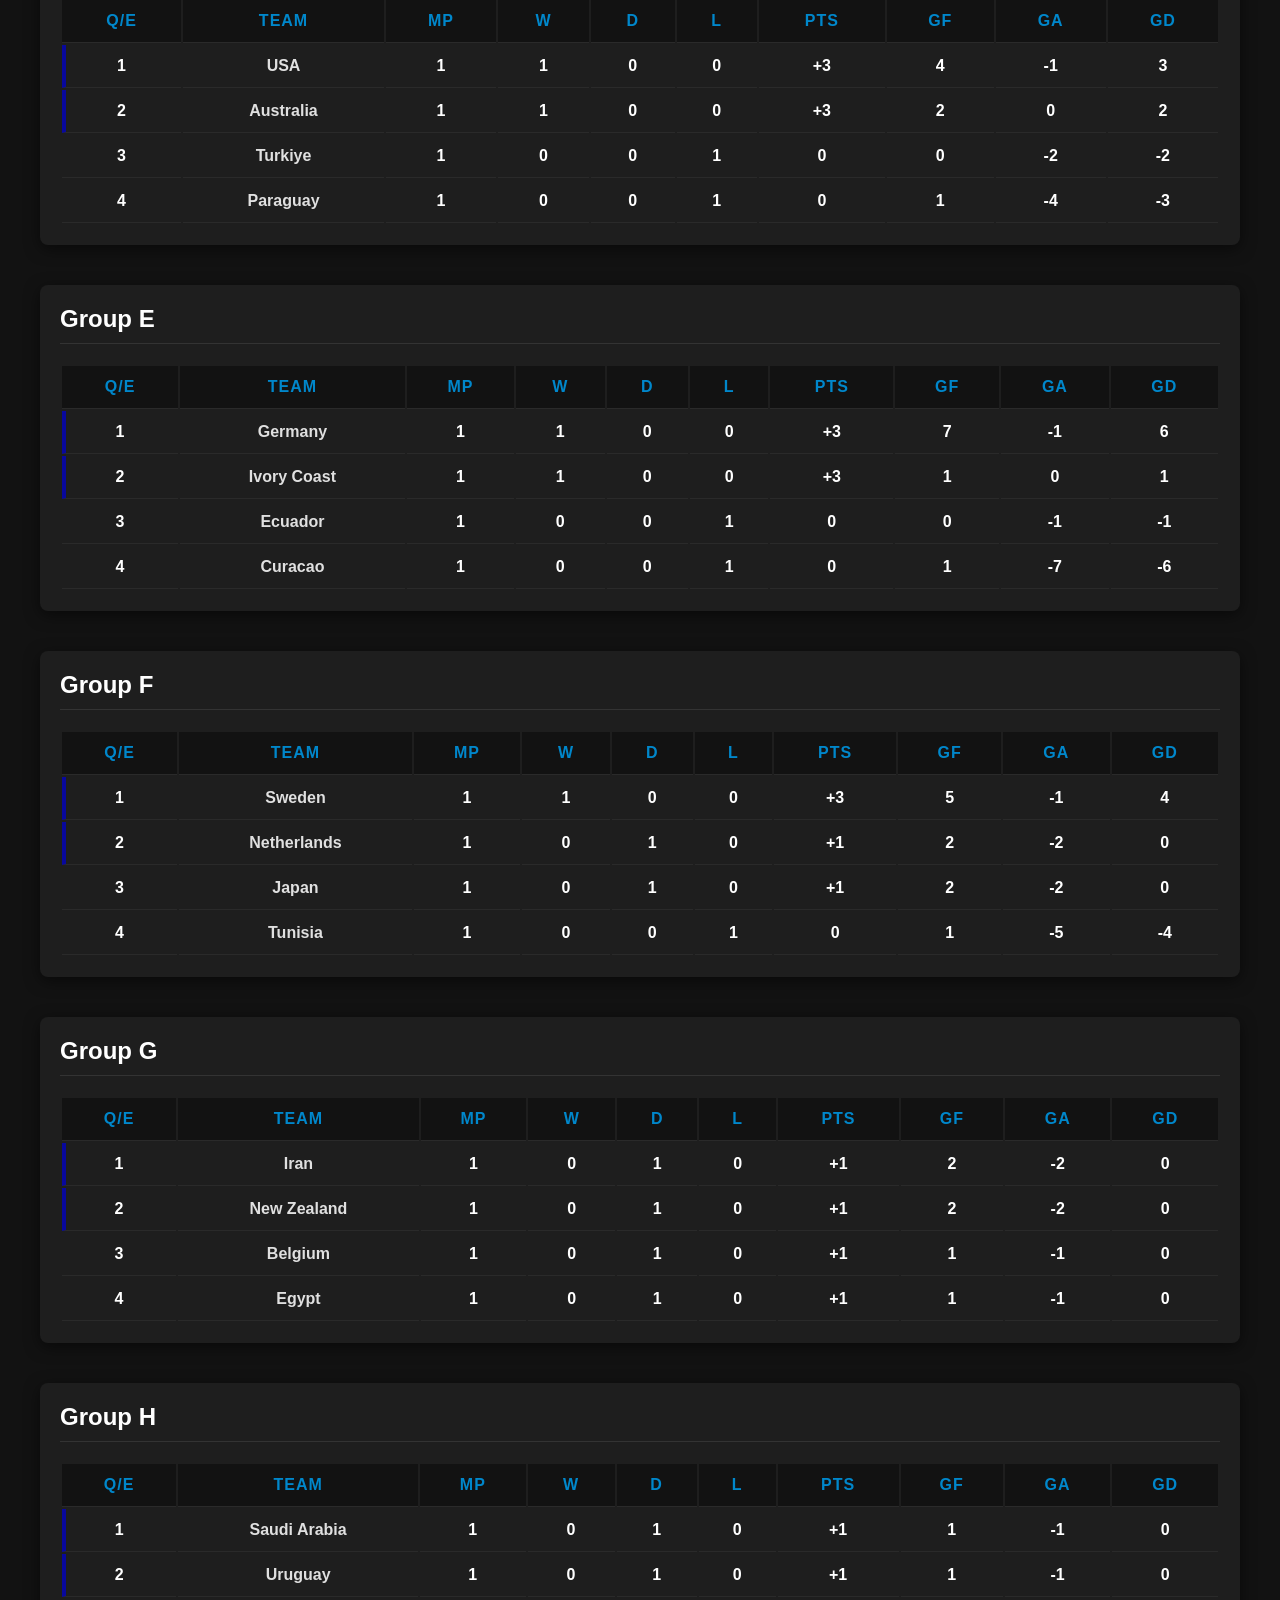
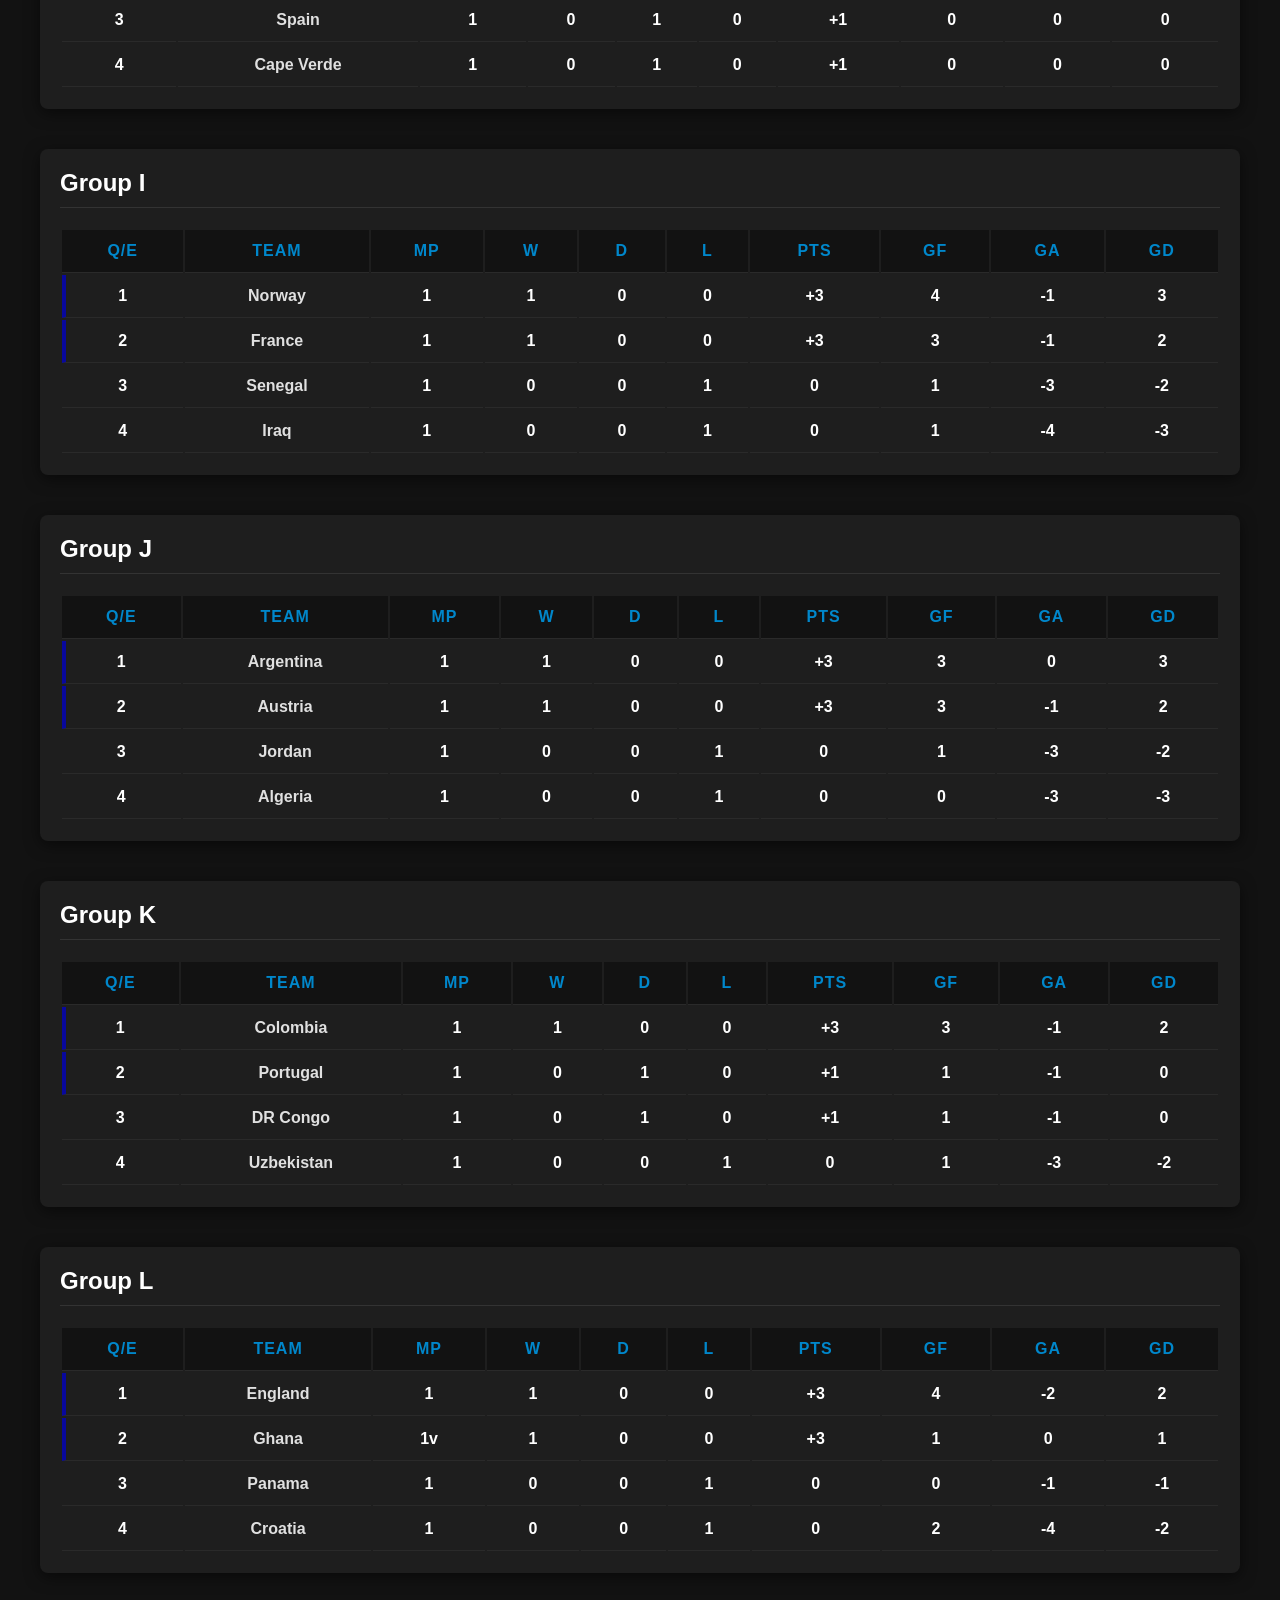
==== commit de2fbf85: "Group Standings updated after Matchday 7" ====
--- a/group-standings.html
+++ b/group-standings.html
@@ -120,49 +120,49 @@
                     <tr class = "qualified-row">
                         <td> 1 </td>
                         <td class = "team-name"> Canada </td>
-                        <td> 0 </td>
-                        <td> 0 </td>
-                        <td> 0 </td>
-                        <td> 0 </td>
-                        <td class = "pts-col"> 0 </td>
-                        <td> 0 </td>
-                        <td> 0 </td>
+                        <td> 1 </td>
+                        <td> 0 </td>
+                        <td> 1 </td>
+                        <td> 0 </td>
+                        <td class = "pts-col"> +1 </td>
+                        <td> 1 </td>
+                        <td> -1 </td>
                         <td> 0 </td>
                     </tr>
                     <tr class="qualified-row">
                         <td> 2 </td>
                         <td class = "team-name"> Bosnia & Herzegovina </td>
-                        <td> 0 </td>
-                        <td> 0 </td>
-                        <td> 0 </td>
-                        <td> 0 </td>
-                        <td class = "pts-col"> 0 </td>
-                        <td> 0 </td>
-                        <td> 0 </td>
+                        <td> 1 </td>
+                        <td> 0 </td>
+                        <td> 1 </td>
+                        <td> 0 </td>
+                        <td class = "pts-col"> +1 </td>
+                        <td> 1 </td>
+                        <td> -1 </td>
                         <td> 0 </td>
                     </tr>
                     <tr>
                         <td> 3 </td>
                         <td class = "team-name"> Qatar </td>
-                        <td> 0 </td>
-                        <td> 0 </td>
-                        <td> 0 </td>
-                        <td> 0 </td>
-                        <td class = "pts-col"> 0 </td>
-                        <td> 0 </td>
-                        <td> 0 </td>
+                        <td> 1 </td>
+                        <td> 0 </td>
+                        <td> 1 </td>
+                        <td> 0 </td>
+                        <td class = "pts-col"> +1 </td>
+                        <td> 1 </td>
+                        <td> -1 </td>
                         <td> 0 </td>
                     </tr>
                     <tr>
                         <td> 4 </td>
                         <td class = "team-name"> Switzerland </td>
-                        <td> 0 </td>
-                        <td> 0 </td>
-                        <td> 0 </td>
-                        <td> 0 </td>
-                        <td class = "pts-col"> 0 </td>
-                        <td> 0 </td>
-                        <td> 0 </td>
+                        <td> 1 </td>
+                        <td> 0 </td>
+                        <td> 1 </td>
+                        <td> 0 </td>
+                        <td class = "pts-col"> +1 </td>
+                        <td> 1 </td>
+                        <td> -1 </td>
                         <td> 0 </td>
                     </tr>
                 </tbody>
@@ -189,611 +189,611 @@
                 <tbody>
                     <tr class = "qualified-row">
                         <td> 1 </td>
+                        <td class = "team-name"> Scotland </td>
+                        <td> 1 </td>
+                        <td> 1 </td>
+                        <td> 0 </td>
+                        <td> 0 </td>
+                        <td class = "pts-col"> +3 </td>
+                        <td> 1 </td>
+                        <td> 0 </td>
+                        <td> +1 </td>
+                    </tr>
+                    <tr class="qualified-row">
+                        <td> 2 </td>
                         <td class = "team-name"> Brazil </td>
-                        <td> 0 </td>
-                        <td> 0 </td>
-                        <td> 0 </td>
-                        <td> 0 </td>
-                        <td class = "pts-col"> 0 </td>
-                        <td> 0 </td>
-                        <td> 0 </td>
-                        <td> 0 </td>
+                        <td> 1 </td>
+                        <td> 0 </td>
+                        <td> 1 </td>
+                        <td> 0 </td>
+                        <td class = "pts-col"> +1 </td>
+                        <td> 1 </td>
+                        <td> 1 </td>
+                        <td> 0 </td>
+                    </tr>
+                    <tr>
+                        <td> 3 </td>
+                        <td class = "team-name"> Morocco </td>
+                        <td> 1 </td>
+                        <td> 0 </td>
+                        <td> 1 </td>
+                        <td> 0 </td>
+                        <td class = "pts-col"> +1 </td>
+                        <td> 1 </td>
+                        <td> 1 </td>
+                        <td> 0 </td>
+                    </tr>
+                    <tr>
+                        <td> 4 </td>
+                        <td class = "team-name"> Haiti </td>
+                        <td> 1 </td>
+                        <td> 0 </td>
+                        <td> 0 </td>
+                        <td> 1 </td>
+                        <td class = "pts-col"> 0 </td>
+                        <td> 0 </td>
+                        <td> -1 </td>
+                        <td> -1 </td>
+                    </tr>
+                </tbody>
+            </table>
+        </div>
+
+        <div class = "group-card">
+            <h2> Group D </h2>
+            <table>
+                <thead>
+                    <tr>
+                        <th> Q/E </th>
+                        <th> Team </th>
+                        <th> MP </th>
+                        <th> W </th>
+                        <th> D </th>
+                        <th> L </th>
+                        <th class = "pts-col"> PTS </th>
+                        <th> GF </th>
+                        <th> GA </th>
+                        <th> GD </th>
+                    </tr>
+                </thead>
+                <tbody>
+                    <tr class = "qualified-row">
+                        <td> 1 </td>
+                        <td class = "team-name"> USA </td>
+                        <td> 1 </td>
+                        <td> 1 </td>
+                        <td> 0 </td>
+                        <td> 0 </td>
+                        <td class = "pts-col"> +3 </td>
+                        <td> 4 </td>
+                        <td> -1 </td>
+                        <td> 3 </td>
                     </tr>
                     <tr class="qualified-row">
                         <td> 2 </td>
-                        <td class = "team-name"> Morocco </td>
-                        <td> 0 </td>
-                        <td> 0 </td>
-                        <td> 0 </td>
-                        <td> 0 </td>
-                        <td class = "pts-col"> 0 </td>
-                        <td> 0 </td>
-                        <td> 0 </td>
-                        <td> 0 </td>
-                    </tr>
-                    <tr>
-                        <td> 3 </td>
-                        <td class = "team-name"> Haiti </td>
-                        <td> 0 </td>
-                        <td> 0 </td>
-                        <td> 0 </td>
-                        <td> 0 </td>
-                        <td class = "pts-col"> 0 </td>
-                        <td> 0 </td>
-                        <td> 0 </td>
-                        <td> 0 </td>
-                    </tr>
-                    <tr>
-                        <td> 4 </td>
-                        <td class = "team-name"> Scotland </td>
-                        <td> 0 </td>
-                        <td> 0 </td>
-                        <td> 0 </td>
-                        <td> 0 </td>
-                        <td class = "pts-col"> 0 </td>
-                        <td> 0 </td>
-                        <td> 0 </td>
-                        <td> 0 </td>
-                    </tr>
-                </tbody>
-            </table>
-        </div>
-
-        <div class = "group-card">
-            <h2> Group D </h2>
-            <table>
-                <thead>
-                    <tr>
-                        <th> Q/E </th>
-                        <th> Team </th>
-                        <th> MP </th>
-                        <th> W </th>
-                        <th> D </th>
-                        <th> L </th>
-                        <th class = "pts-col"> PTS </th>
-                        <th> GF </th>
-                        <th> GA </th>
-                        <th> GD </th>
-                    </tr>
-                </thead>
-                <tbody>
-                    <tr class = "qualified-row">
-                        <td> 1 </td>
-                        <td class = "team-name"> USA </td>
-                        <td> 0 </td>
-                        <td> 0 </td>
-                        <td> 0 </td>
-                        <td> 0 </td>
-                        <td class = "pts-col"> 0 </td>
-                        <td> 0 </td>
-                        <td> 0 </td>
-                        <td> 0 </td>
+                        <td class = "team-name"> Australia </td>
+                        <td> 1 </td>
+                        <td> 1 </td>
+                        <td> 0 </td>
+                        <td> 0 </td>
+                        <td class = "pts-col"> +3 </td>
+                        <td> 2 </td>
+                        <td> 0 </td>
+                        <td> 2 </td>
+                    </tr>
+                    <tr>
+                        <td> 3 </td>
+                        <td class = "team-name"> Turkiye </td>
+                        <td> 1 </td>
+                        <td> 0 </td>
+                        <td> 0 </td>
+                        <td> 1 </td>
+                        <td class = "pts-col"> 0 </td>
+                        <td> 0 </td>
+                        <td> -2 </td>
+                        <td> -2 </td>
+                    </tr>
+                    <tr>
+                        <td> 4 </td>
+                        <td class = "team-name"> Paraguay </td>
+                        <td> 1 </td>
+                        <td> 0 </td>
+                        <td> 0 </td>
+                        <td> 1 </td>
+                        <td class = "pts-col"> 0 </td>
+                        <td> 1 </td>
+                        <td> -4 </td>
+                        <td> -3 </td>
+                    </tr>
+                </tbody>
+            </table>
+        </div>
+
+        <div class = "group-card">
+            <h2> Group E </h2>
+            <table>
+                <thead>
+                    <tr>
+                        <th> Q/E </th>
+                        <th> Team </th>
+                        <th> MP </th>
+                        <th> W </th>
+                        <th> D </th>
+                        <th> L </th>
+                        <th class = "pts-col"> PTS </th>
+                        <th> GF </th>
+                        <th> GA </th>
+                        <th> GD </th>
+                    </tr>
+                </thead>
+                <tbody>
+                    <tr class = "qualified-row">
+                        <td> 1 </td>
+                        <td class = "team-name"> Germany </td>
+                        <td> 1 </td>
+                        <td> 1 </td>
+                        <td> 0 </td>
+                        <td> 0 </td>
+                        <td class = "pts-col"> +3 </td>
+                        <td> 7 </td>
+                        <td> -1 </td>
+                        <td> 6 </td>
                     </tr>
                     <tr class="qualified-row">
                         <td> 2 </td>
-                        <td class = "team-name"> Paraguay </td>
-                        <td> 0 </td>
-                        <td> 0 </td>
-                        <td> 0 </td>
-                        <td> 0 </td>
-                        <td class = "pts-col"> 0 </td>
-                        <td> 0 </td>
-                        <td> 0 </td>
-                        <td> 0 </td>
-                    </tr>
-                    <tr>
-                        <td> 3 </td>
-                        <td class = "team-name"> Australia </td>
-                        <td> 0 </td>
-                        <td> 0 </td>
-                        <td> 0 </td>
-                        <td> 0 </td>
-                        <td class = "pts-col"> 0 </td>
-                        <td> 0 </td>
-                        <td> 0 </td>
-                        <td> 0 </td>
-                    </tr>
-                    <tr>
-                        <td> 4 </td>
-                        <td class = "team-name"> Turkiye </td>
-                        <td> 0 </td>
-                        <td> 0 </td>
-                        <td> 0 </td>
-                        <td> 0 </td>
-                        <td class = "pts-col"> 0 </td>
-                        <td> 0 </td>
-                        <td> 0 </td>
-                        <td> 0 </td>
-                    </tr>
-                </tbody>
-            </table>
-        </div>
-
-        <div class = "group-card">
-            <h2> Group E </h2>
-            <table>
-                <thead>
-                    <tr>
-                        <th> Q/E </th>
-                        <th> Team </th>
-                        <th> MP </th>
-                        <th> W </th>
-                        <th> D </th>
-                        <th> L </th>
-                        <th class = "pts-col"> PTS </th>
-                        <th> GF </th>
-                        <th> GA </th>
-                        <th> GD </th>
-                    </tr>
-                </thead>
-                <tbody>
-                    <tr class = "qualified-row">
-                        <td> 1 </td>
-                        <td class = "team-name"> Germany </td>
-                        <td> 0 </td>
-                        <td> 0 </td>
-                        <td> 0 </td>
-                        <td> 0 </td>
-                        <td class = "pts-col"> 0 </td>
-                        <td> 0 </td>
-                        <td> 0 </td>
-                        <td> 0 </td>
+                        <td class = "team-name"> Ivory Coast </td>
+                        <td> 1 </td>
+                        <td> 1 </td>
+                        <td> 0 </td>
+                        <td> 0 </td>
+                        <td class = "pts-col"> +3 </td>
+                        <td> 1 </td>
+                        <td> 0 </td>
+                        <td> 1 </td>
+                    </tr>
+                    <tr>
+                        <td> 3 </td>
+                        <td class = "team-name"> Ecuador </td>
+                        <td> 1 </td>
+                        <td> 0 </td>
+                        <td> 0 </td>
+                        <td> 1 </td>
+                        <td class = "pts-col"> 0 </td>
+                        <td> 0 </td>
+                        <td> -1 </td>
+                        <td> -1 </td>
+                    </tr>
+                    <tr>
+                        <td> 4 </td>
+                        <td class = "team-name"> Curacao </td>
+                        <td> 1 </td>
+                        <td> 0 </td>
+                        <td> 0 </td>
+                        <td> 1 </td>
+                        <td class = "pts-col"> 0 </td>
+                        <td> 1 </td>
+                        <td> -7 </td>
+                        <td> -6 </td>
+                    </tr>
+                </tbody>
+            </table>
+        </div>
+
+        <div class = "group-card">
+            <h2> Group F </h2>
+            <table>
+                <thead>
+                    <tr>
+                        <th> Q/E </th>
+                        <th> Team </th>
+                        <th> MP </th>
+                        <th> W </th>
+                        <th> D </th>
+                        <th> L </th>
+                        <th class = "pts-col"> PTS </th>
+                        <th> GF </th>
+                        <th> GA </th>
+                        <th> GD </th>
+                    </tr>
+                </thead>
+                <tbody>
+                    <tr class = "qualified-row">
+                        <td> 1 </td>
+                        <td class = "team-name"> Sweden </td>
+                        <td> 1 </td>
+                        <td> 1 </td>
+                        <td> 0 </td>
+                        <td> 0 </td>
+                        <td class = "pts-col"> +3 </td>
+                        <td> 5 </td>
+                        <td> -1 </td>
+                        <td> 4 </td>
                     </tr>
                     <tr class="qualified-row">
                         <td> 2 </td>
-                        <td class = "team-name"> Ivory Coast </td>
-                        <td> 0 </td>
-                        <td> 0 </td>
-                        <td> 0 </td>
-                        <td> 0 </td>
-                        <td class = "pts-col"> 0 </td>
-                        <td> 0 </td>
-                        <td> 0 </td>
-                        <td> 0 </td>
-                    </tr>
-                    <tr>
-                        <td> 3 </td>
-                        <td class = "team-name"> Ecuador </td>
-                        <td> 0 </td>
-                        <td> 0 </td>
-                        <td> 0 </td>
-                        <td> 0 </td>
-                        <td class = "pts-col"> 0 </td>
-                        <td> 0 </td>
-                        <td> 0 </td>
-                        <td> 0 </td>
-                    </tr>
-                    <tr>
-                        <td> 4 </td>
-                        <td class = "team-name"> Curacao </td>
-                        <td> 0 </td>
-                        <td> 0 </td>
-                        <td> 0 </td>
-                        <td> 0 </td>
-                        <td class = "pts-col"> 0 </td>
-                        <td> 0 </td>
-                        <td> 0 </td>
-                        <td> 0 </td>
-                    </tr>
-                </tbody>
-            </table>
-        </div>
-
-        <div class = "group-card">
-            <h2> Group F </h2>
-            <table>
-                <thead>
-                    <tr>
-                        <th> Q/E </th>
-                        <th> Team </th>
-                        <th> MP </th>
-                        <th> W </th>
-                        <th> D </th>
-                        <th> L </th>
-                        <th class = "pts-col"> PTS </th>
-                        <th> GF </th>
-                        <th> GA </th>
-                        <th> GD </th>
-                    </tr>
-                </thead>
-                <tbody>
-                    <tr class = "qualified-row">
-                        <td> 1 </td>
                         <td class = "team-name"> Netherlands </td>
-                        <td> 0 </td>
-                        <td> 0 </td>
-                        <td> 0 </td>
-                        <td> 0 </td>
-                        <td class = "pts-col"> 0 </td>
-                        <td> 0 </td>
-                        <td> 0 </td>
+                        <td> 1 </td>
+                        <td> 0 </td>
+                        <td> 1 </td>
+                        <td> 0 </td>
+                        <td class = "pts-col"> +1 </td>
+                        <td> 2 </td>
+                        <td> -2 </td>
+                        <td> 0 </td>
+                    </tr>
+                    <tr>
+                        <td> 3 </td>
+                        <td class = "team-name"> Japan </td>
+                        <td> 1 </td>
+                        <td> 0 </td>
+                        <td> 1 </td>
+                        <td> 0 </td>
+                        <td class = "pts-col"> +1 </td>
+                        <td> 2 </td>
+                        <td> -2 </td>
+                        <td> 0 </td>
+                    </tr>
+                    <tr>
+                        <td> 4 </td>
+                        <td class = "team-name"> Tunisia </td>
+                        <td> 1 </td>
+                        <td> 0 </td>
+                        <td> 0 </td>
+                        <td> 1 </td>
+                        <td class = "pts-col"> 0 </td>
+                        <td> 1 </td>
+                        <td> -5 </td>
+                        <td> -4 </td>
+                    </tr>
+                </tbody>
+            </table>
+        </div>
+
+        <div class = "group-card">
+            <h2> Group G </h2>
+            <table>
+                <thead>
+                    <tr>
+                        <th> Q/E </th>
+                        <th> Team </th>
+                        <th> MP </th>
+                        <th> W </th>
+                        <th> D </th>
+                        <th> L </th>
+                        <th class = "pts-col"> PTS </th>
+                        <th> GF </th>
+                        <th> GA </th>
+                        <th> GD </th>
+                    </tr>
+                </thead>
+                <tbody>
+                    <tr class = "qualified-row">
+                        <td> 1 </td>
+                        <td class = "team-name"> Iran </td>
+                        <td> 1 </td>
+                        <td> 0 </td>
+                        <td> 1 </td>
+                        <td> 0 </td>
+                        <td class = "pts-col"> +1 </td>
+                        <td> 2 </td>
+                        <td> -2 </td>
                         <td> 0 </td>
                     </tr>
                     <tr class="qualified-row">
                         <td> 2 </td>
-                        <td class = "team-name"> Japan </td>
-                        <td> 0 </td>
-                        <td> 0 </td>
-                        <td> 0 </td>
-                        <td> 0 </td>
-                        <td class = "pts-col"> 0 </td>
-                        <td> 0 </td>
-                        <td> 0 </td>
-                        <td> 0 </td>
-                    </tr>
-                    <tr>
-                        <td> 3 </td>
-                        <td class = "team-name"> Sweden </td>
-                        <td> 0 </td>
-                        <td> 0 </td>
-                        <td> 0 </td>
-                        <td> 0 </td>
-                        <td class = "pts-col"> 0 </td>
-                        <td> 0 </td>
-                        <td> 0 </td>
-                        <td> 0 </td>
-                    </tr>
-                    <tr>
-                        <td> 4 </td>
-                        <td class = "team-name"> Tunisia </td>
-                        <td> 0 </td>
-                        <td> 0 </td>
-                        <td> 0 </td>
-                        <td> 0 </td>
-                        <td class = "pts-col"> 0 </td>
-                        <td> 0 </td>
-                        <td> 0 </td>
-                        <td> 0 </td>
-                    </tr>
-                </tbody>
-            </table>
-        </div>
-
-        <div class = "group-card">
-            <h2> Group G </h2>
-            <table>
-                <thead>
-                    <tr>
-                        <th> Q/E </th>
-                        <th> Team </th>
-                        <th> MP </th>
-                        <th> W </th>
-                        <th> D </th>
-                        <th> L </th>
-                        <th class = "pts-col"> PTS </th>
-                        <th> GF </th>
-                        <th> GA </th>
-                        <th> GD </th>
-                    </tr>
-                </thead>
-                <tbody>
-                    <tr class = "qualified-row">
-                        <td> 1 </td>
+                        <td class = "team-name"> New Zealand </td>
+                        <td> 1 </td>
+                        <td> 0 </td>
+                        <td> 1 </td>
+                        <td> 0 </td>
+                        <td class = "pts-col"> +1 </td>
+                        <td> 2 </td>
+                        <td> -2 </td>
+                        <td> 0 </td>
+                    </tr>
+                    <tr>
+                        <td> 3 </td>
                         <td class = "team-name"> Belgium </td>
-                        <td> 0 </td>
-                        <td> 0 </td>
-                        <td> 0 </td>
-                        <td> 0 </td>
-                        <td class = "pts-col"> 0 </td>
-                        <td> 0 </td>
-                        <td> 0 </td>
-                        <td> 0 </td>
+                        <td> 1 </td>
+                        <td> 0 </td>
+                        <td> 1 </td>
+                        <td> 0 </td>
+                        <td class = "pts-col"> +1 </td>
+                        <td> 1 </td>
+                        <td> -1 </td>
+                        <td> 0 </td>
+                    </tr>
+                    <tr>
+                        <td> 4 </td>
+                        <td class = "team-name"> Egypt </td>
+                        <td> 1 </td>
+                        <td> 0 </td>
+                        <td> 1 </td>
+                        <td> 0 </td>
+                        <td class = "pts-col"> +1 </td>
+                        <td> 1 </td>
+                        <td> -1 </td>
+                        <td> 0 </td>
+                    </tr>
+                </tbody>
+            </table>
+        </div>
+
+        <div class = "group-card">
+            <h2> Group H </h2>
+            <table>
+                <thead>
+                    <tr>
+                        <th> Q/E </th>
+                        <th> Team </th>
+                        <th> MP </th>
+                        <th> W </th>
+                        <th> D </th>
+                        <th> L </th>
+                        <th class = "pts-col"> PTS </th>
+                        <th> GF </th>
+                        <th> GA </th>
+                        <th> GD </th>
+                    </tr>
+                </thead>
+                <tbody>
+                    <tr class = "qualified-row">
+                        <td> 1 </td>
+                        <td class = "team-name"> Saudi Arabia </td>
+                        <td> 1 </td>
+                        <td> 0 </td>
+                        <td> 1 </td>
+                        <td> 0 </td>
+                        <td class = "pts-col"> +1 </td>
+                        <td> 1 </td>
+                        <td> -1 </td>
+                        <td> 0 </td>
+                    </tr>
+                    <tr class = "qualified-row">
+                        <td> 2 </td>
+                        <td class = "team-name"> Uruguay </td>
+                        <td> 1 </td>
+                        <td> 0 </td>
+                        <td> 1 </td>
+                        <td> 0 </td>
+                        <td class = "pts-col"> +1 </td>
+                        <td> 1 </td>
+                        <td> -1 </td>
+                        <td> 0 </td>
+                    </tr>
+                    <tr>
+                        <td> 3 </td>
+                        <td class = "team-name"> Spain </td>
+                        <td> 1 </td>
+                        <td> 0 </td>
+                        <td> 1 </td>
+                        <td> 0 </td>
+                        <td class = "pts-col"> +1 </td>
+                        <td> 0 </td>
+                        <td> 0 </td>
+                        <td> 0 </td>
+                    </tr>
+                    <tr>
+                        <td> 4 </td>
+                        <td class = "team-name"> Cape Verde </td>
+                        <td> 1 </td>
+                        <td> 0 </td>
+                        <td> 1 </td>
+                        <td> 0 </td>
+                        <td class = "pts-col"> +1 </td>
+                        <td> 0 </td>
+                        <td> 0 </td>
+                        <td> 0 </td>
+                    </tr>
+                </tbody>
+            </table>
+        </div>
+
+        <div class = "group-card">
+            <h2> Group I </h2>
+            <table>
+                <thead>
+                    <tr>
+                        <th> Q/E </th>
+                        <th> Team </th>
+                        <th> MP </th>
+                        <th> W </th>
+                        <th> D </th>
+                        <th> L </th>
+                        <th class = "pts-col"> PTS </th>
+                        <th> GF </th>
+                        <th> GA </th>
+                        <th> GD </th>
+                    </tr>
+                </thead>
+                <tbody>
+                    <tr class = "qualified-row">
+                        <td> 1 </td>
+                        <td class = "team-name"> Norway </td>
+                        <td> 1 </td>
+                        <td> 1 </td>
+                        <td> 0 </td>
+                        <td> 0 </td>
+                        <td class = "pts-col"> +3 </td>
+                        <td> 4 </td>
+                        <td> -1 </td>
+                        <td> 3 </td>
+                    </tr>
+                    <tr class = "qualified-row">
+                        <td> 2 </td>
+                        <td class = "team-name"> France </td>
+                        <td> 1 </td>
+                        <td> 1 </td>
+                        <td> 0 </td>
+                        <td> 0 </td>
+                        <td class = "pts-col"> +3 </td>
+                        <td> 3 </td>
+                        <td> -1 </td>
+                        <td> 2 </td>
+                    </tr>
+                    <tr>
+                        <td> 3 </td>
+                        <td class = "team-name"> Senegal </td>
+                        <td> 1 </td>
+                        <td> 0 </td>
+                        <td> 0 </td>
+                        <td> 1 </td>
+                        <td class = "pts-col"> 0 </td>
+                        <td> 1 </td>
+                        <td> -3 </td>
+                        <td> -2 </td>
+                    </tr>
+                    <tr>
+                        <td> 4 </td>
+                        <td class = "team-name"> Iraq </td>
+                        <td> 1 </td>
+                        <td> 0 </td>
+                        <td> 0 </td>
+                        <td> 1 </td>
+                        <td class = "pts-col"> 0 </td>
+                        <td> 1 </td>
+                        <td> -4 </td>
+                        <td> -3 </td>
+                    </tr>
+                </tbody>
+            </table>
+        </div>
+
+        <div class = "group-card">
+            <h2> Group J </h2>
+            <table>
+                <thead>
+                    <tr>
+                        <th> Q/E </th>
+                        <th> Team </th>
+                        <th> MP </th>
+                        <th> W </th>
+                        <th> D </th>
+                        <th> L </th>
+                        <th class = "pts-col"> PTS </th>
+                        <th> GF </th>
+                        <th> GA </th>
+                        <th> GD </th>
+                    </tr>
+                </thead>
+                <tbody>
+                    <tr class = "qualified-row">
+                        <td> 1 </td>
+                        <td class = "team-name"> Argentina </td>
+                        <td> 1 </td>
+                        <td> 1 </td>
+                        <td> 0 </td>
+                        <td> 0 </td>
+                        <td class = "pts-col"> +3 </td>
+                        <td> 3 </td>
+                        <td> 0 </td>
+                        <td> 3 </td>
+                    </tr>
+                    <tr class = "qualified-row">
+                        <td> 2 </td>
+                        <td class = "team-name"> Austria </td>
+                        <td> 1 </td>
+                        <td> 1 </td>
+                        <td> 0 </td>
+                        <td> 0 </td>
+                        <td class = "pts-col"> +3 </td>
+                        <td> 3 </td>
+                        <td> -1 </td>
+                        <td> 2 </td>
+                    </tr>
+                    <tr>
+                        <td> 3 </td>
+                        <td class = "team-name"> Jordan </td>
+                        <td> 1 </td>
+                        <td> 0 </td>
+                        <td> 0 </td>
+                        <td> 1 </td>
+                        <td class = "pts-col"> 0 </td>
+                        <td> 1 </td>
+                        <td> -3 </td>
+                        <td> -2 </td>
+                    </tr>
+                    <tr>
+                        <td> 4 </td>
+                        <td class = "team-name"> Algeria </td>
+                        <td> 1 </td>
+                        <td> 0 </td>
+                        <td> 0 </td>
+                        <td> 1 </td>
+                        <td class = "pts-col"> 0 </td>
+                        <td> 0 </td>
+                        <td> -3 </td>
+                        <td> -3 </td>
+                    </tr>
+                </tbody>
+            </table>
+        </div>
+
+        <div class = "group-card">
+            <h2> Group K </h2>
+            <table>
+                <thead>
+                    <tr>
+                        <th> Q/E </th>
+                        <th> Team </th>
+                        <th> MP </th>
+                        <th> W </th>
+                        <th> D </th>
+                        <th> L </th>
+                        <th class = "pts-col"> PTS </th>
+                        <th> GF </th>
+                        <th> GA </th>
+                        <th> GD </th>
+                    </tr>
+                </thead>
+                <tbody>
+                    <tr class = "qualified-row">
+                        <td> 1 </td>
+                        <td class = "team-name"> Colombia </td>
+                        <td> 1 </td>
+                        <td> 1 </td>
+                        <td> 0 </td>
+                        <td> 0 </td>
+                        <td class = "pts-col"> +3 </td>
+                        <td> 3 </td>
+                        <td> -1 </td>
+                        <td> 2 </td>
                     </tr>
                     <tr class="qualified-row">
                         <td> 2 </td>
-                        <td class = "team-name"> Egypt </td>
-                        <td> 0 </td>
-                        <td> 0 </td>
-                        <td> 0 </td>
-                        <td> 0 </td>
-                        <td class = "pts-col"> 0 </td>
-                        <td> 0 </td>
-                        <td> 0 </td>
-                        <td> 0 </td>
-                    </tr>
-                    <tr>
-                        <td> 3 </td>
-                        <td class = "team-name"> Iran </td>
-                        <td> 0 </td>
-                        <td> 0 </td>
-                        <td> 0 </td>
-                        <td> 0 </td>
-                        <td class = "pts-col"> 0 </td>
-                        <td> 0 </td>
-                        <td> 0 </td>
-                        <td> 0 </td>
-                    </tr>
-                    <tr>
-                        <td> 4 </td>
-                        <td class = "team-name"> New Zealand </td>
-                        <td> 0 </td>
-                        <td> 0 </td>
-                        <td> 0 </td>
-                        <td> 0 </td>
-                        <td class = "pts-col"> 0 </td>
-                        <td> 0 </td>
-                        <td> 0 </td>
-                        <td> 0 </td>
-                    </tr>
-                </tbody>
-            </table>
-        </div>
-
-        <div class = "group-card">
-            <h2> Group H </h2>
-            <table>
-                <thead>
-                    <tr>
-                        <th> Q/E </th>
-                        <th> Team </th>
-                        <th> MP </th>
-                        <th> W </th>
-                        <th> D </th>
-                        <th> L </th>
-                        <th class = "pts-col"> PTS </th>
-                        <th> GF </th>
-                        <th> GA </th>
-                        <th> GD </th>
-                    </tr>
-                </thead>
-                <tbody>
-                    <tr class = "qualified-row">
-                        <td> 1 </td>
-                        <td class = "team-name"> Spain </td>
-                        <td> 0 </td>
-                        <td> 0 </td>
-                        <td> 0 </td>
-                        <td> 0 </td>
-                        <td class = "pts-col"> 0 </td>
-                        <td> 0 </td>
-                        <td> 0 </td>
-                        <td> 0 </td>
-                    </tr>
-                    <tr class="qualified-row">
-                        <td> 2 </td>
-                        <td class = "team-name"> Cape Verde </td>
-                        <td> 0 </td>
-                        <td> 0 </td>
-                        <td> 0 </td>
-                        <td> 0 </td>
-                        <td class = "pts-col"> 0 </td>
-                        <td> 0 </td>
-                        <td> 0 </td>
-                        <td> 0 </td>
-                    </tr>
-                    <tr>
-                        <td> 3 </td>
-                        <td class = "team-name"> Saudi Arabia </td>
-                        <td> 0 </td>
-                        <td> 0 </td>
-                        <td> 0 </td>
-                        <td> 0 </td>
-                        <td class = "pts-col"> 0 </td>
-                        <td> 0 </td>
-                        <td> 0 </td>
-                        <td> 0 </td>
-                    </tr>
-                    <tr>
-                        <td> 4 </td>
-                        <td class = "team-name"> Uruguay </td>
-                        <td> 0 </td>
-                        <td> 0 </td>
-                        <td> 0 </td>
-                        <td> 0 </td>
-                        <td class = "pts-col"> 0 </td>
-                        <td> 0 </td>
-                        <td> 0 </td>
-                        <td> 0 </td>
-                    </tr>
-                </tbody>
-            </table>
-        </div>
-
-        <div class = "group-card">
-            <h2> Group I </h2>
-            <table>
-                <thead>
-                    <tr>
-                        <th> Q/E </th>
-                        <th> Team </th>
-                        <th> MP </th>
-                        <th> W </th>
-                        <th> D </th>
-                        <th> L </th>
-                        <th class = "pts-col"> PTS </th>
-                        <th> GF </th>
-                        <th> GA </th>
-                        <th> GD </th>
-                    </tr>
-                </thead>
-                <tbody>
-                    <tr class = "qualified-row">
-                        <td> 1 </td>
-                        <td class = "team-name"> France </td>
-                        <td> 0 </td>
-                        <td> 0 </td>
-                        <td> 0 </td>
-                        <td> 0 </td>
-                        <td class = "pts-col"> 0 </td>
-                        <td> 0 </td>
-                        <td> 0 </td>
-                        <td> 0 </td>
-                    </tr>
-                    <tr class="qualified-row">
-                        <td> 2 </td>
-                        <td class = "team-name"> Senegal </td>
-                        <td> 0 </td>
-                        <td> 0 </td>
-                        <td> 0 </td>
-                        <td> 0 </td>
-                        <td class = "pts-col"> 0 </td>
-                        <td> 0 </td>
-                        <td> 0 </td>
-                        <td> 0 </td>
-                    </tr>
-                    <tr>
-                        <td> 3 </td>
-                        <td class = "team-name"> Iraq </td>
-                        <td> 0 </td>
-                        <td> 0 </td>
-                        <td> 0 </td>
-                        <td> 0 </td>
-                        <td class = "pts-col"> 0 </td>
-                        <td> 0 </td>
-                        <td> 0 </td>
-                        <td> 0 </td>
-                    </tr>
-                    <tr>
-                        <td> 4 </td>
-                        <td class = "team-name"> Norway </td>
-                        <td> 0 </td>
-                        <td> 0 </td>
-                        <td> 0 </td>
-                        <td> 0 </td>
-                        <td class = "pts-col"> 0 </td>
-                        <td> 0 </td>
-                        <td> 0 </td>
-                        <td> 0 </td>
-                    </tr>
-                </tbody>
-            </table>
-        </div>
-
-        <div class = "group-card">
-            <h2> Group J </h2>
-            <table>
-                <thead>
-                    <tr>
-                        <th> Q/E </th>
-                        <th> Team </th>
-                        <th> MP </th>
-                        <th> W </th>
-                        <th> D </th>
-                        <th> L </th>
-                        <th class = "pts-col"> PTS </th>
-                        <th> GF </th>
-                        <th> GA </th>
-                        <th> GD </th>
-                    </tr>
-                </thead>
-                <tbody>
-                    <tr class = "qualified-row">
-                        <td> 1 </td>
-                        <td class = "team-name"> Argentina </td>
-                        <td> 0 </td>
-                        <td> 0 </td>
-                        <td> 0 </td>
-                        <td> 0 </td>
-                        <td class = "pts-col"> 0 </td>
-                        <td> 0 </td>
-                        <td> 0 </td>
-                        <td> 0 </td>
-                    </tr>
-                    <tr class="qualified-row">
-                        <td> 2 </td>
-                        <td class = "team-name"> Algeria </td>
-                        <td> 0 </td>
-                        <td> 0 </td>
-                        <td> 0 </td>
-                        <td> 0 </td>
-                        <td class = "pts-col"> 0 </td>
-                        <td> 0 </td>
-                        <td> 0 </td>
-                        <td> 0 </td>
-                    </tr>
-                    <tr>
-                        <td> 3 </td>
-                        <td class = "team-name"> Austria </td>
-                        <td> 0 </td>
-                        <td> 0 </td>
-                        <td> 0 </td>
-                        <td> 0 </td>
-                        <td class = "pts-col"> 0 </td>
-                        <td> 0 </td>
-                        <td> 0 </td>
-                        <td> 0 </td>
-                    </tr>
-                    <tr>
-                        <td> 4 </td>
-                        <td class = "team-name"> Jordan </td>
-                        <td> 0 </td>
-                        <td> 0 </td>
-                        <td> 0 </td>
-                        <td> 0 </td>
-                        <td class = "pts-col"> 0 </td>
-                        <td> 0 </td>
-                        <td> 0 </td>
-                        <td> 0 </td>
-                    </tr>
-                </tbody>
-            </table>
-        </div>
-
-        <div class = "group-card">
-            <h2> Group K </h2>
-            <table>
-                <thead>
-                    <tr>
-                        <th> Q/E </th>
-                        <th> Team </th>
-                        <th> MP </th>
-                        <th> W </th>
-                        <th> D </th>
-                        <th> L </th>
-                        <th class = "pts-col"> PTS </th>
-                        <th> GF </th>
-                        <th> GA </th>
-                        <th> GD </th>
-                    </tr>
-                </thead>
-                <tbody>
-                    <tr class = "qualified-row">
-                        <td> 1 </td>
                         <td class = "team-name"> Portugal </td>
-                        <td> 0 </td>
-                        <td> 0 </td>
-                        <td> 0 </td>
-                        <td> 0 </td>
-                        <td class = "pts-col"> 0 </td>
-                        <td> 0 </td>
-                        <td> 0 </td>
-                        <td> 0 </td>
-                    </tr>
-                    <tr class="qualified-row">
-                        <td> 2 </td>
+                        <td> 1 </td>
+                        <td> 0 </td>
+                        <td> 1 </td>
+                        <td> 0 </td>
+                        <td class = "pts-col"> +1 </td>
+                        <td> 1 </td>
+                        <td> -1 </td>
+                        <td> 0 </td>
+                    </tr>
+                    <tr>
+                        <td> 3 </td>
                         <td class = "team-name"> DR Congo </td>
-                        <td> 0 </td>
-                        <td> 0 </td>
-                        <td> 0 </td>
-                        <td> 0 </td>
-                        <td class = "pts-col"> 0 </td>
-                        <td> 0 </td>
-                        <td> 0 </td>
-                        <td> 0 </td>
-                    </tr>
-                    <tr>
-                        <td> 3 </td>
+                        <td> 1 </td>
+                        <td> 0 </td>
+                        <td> 1 </td>
+                        <td> 0 </td>
+                        <td class = "pts-col"> +1 </td>
+                        <td> 1 </td>
+                        <td> -1 </td>
+                        <td> 0 </td>
+                    </tr>
+                    <tr>
+                        <td> 4 </td>
                         <td class = "team-name"> Uzbekistan </td>
-                        <td> 0 </td>
-                        <td> 0 </td>
-                        <td> 0 </td>
-                        <td> 0 </td>
-                        <td class = "pts-col"> 0 </td>
-                        <td> 0 </td>
-                        <td> 0 </td>
-                        <td> 0 </td>
-                    </tr>
-                    <tr>
-                        <td> 4 </td>
-                        <td class = "team-name"> Colombia </td>
-                        <td> 0 </td>
-                        <td> 0 </td>
-                        <td> 0 </td>
-                        <td> 0 </td>
-                        <td class = "pts-col"> 0 </td>
-                        <td> 0 </td>
-                        <td> 0 </td>
-                        <td> 0 </td>
+                        <td> 1 </td>
+                        <td> 0 </td>
+                        <td> 0 </td>
+                        <td> 1 </td>
+                        <td class = "pts-col"> 0 </td>
+                        <td> 1 </td>
+                        <td> -3 </td>
+                        <td> -2 </td>
                     </tr>
                 </tbody>
             </table>
@@ -820,50 +820,50 @@
                     <tr class = "qualified-row">
                         <td> 1 </td>
                         <td class = "team-name"> England </td>
-                        <td> 0 </td>
-                        <td> 0 </td>
-                        <td> 0 </td>
-                        <td> 0 </td>
-                        <td class = "pts-col"> 0 </td>
-                        <td> 0 </td>
-                        <td> 0 </td>
-                        <td> 0 </td>
-                    </tr>
-                    <tr class="qualified-row">
-                        <td> 2 </td>
+                        <td> 1 </td>
+                        <td> 1 </td>
+                        <td> 0 </td>
+                        <td> 0 </td>
+                        <td class = "pts-col"> +3 </td>
+                        <td> 4 </td>
+                        <td> -2 </td>
+                        <td> 2 </td>
+                    </tr>
+                    <tr class = "qualified-row">
+                        <td> 2 </td>
+                        <td class = "team-name"> Ghana </td>
+                        <td> 1v</td>
+                        <td> 1 </td>
+                        <td> 0 </td>
+                        <td> 0 </td>
+                        <td class = "pts-col"> +3 </td>
+                        <td> 1 </td>
+                        <td> 0 </td>
+                        <td> 1 </td>
+                    </tr>
+                    <tr>
+                        <td> 3 </td>
+                        <td class = "team-name"> Panama </td>
+                        <td> 1 </td>
+                        <td> 0 </td>
+                        <td> 0 </td>
+                        <td> 1 </td>
+                        <td class = "pts-col"> 0 </td>
+                        <td> 0 </td>
+                        <td> -1 </td>
+                        <td> -1 </td>
+                    </tr>
+                    <tr>
+                        <td> 4 </td>
                         <td class = "team-name"> Croatia </td>
-                        <td> 0 </td>
-                        <td> 0 </td>
-                        <td> 0 </td>
-                        <td> 0 </td>
-                        <td class = "pts-col"> 0 </td>
-                        <td> 0 </td>
-                        <td> 0 </td>
-                        <td> 0 </td>
-                    </tr>
-                    <tr>
-                        <td> 3 </td>
-                        <td class = "team-name"> Ghana </td>
-                        <td> 0 </td>
-                        <td> 0 </td>
-                        <td> 0 </td>
-                        <td> 0 </td>
-                        <td class = "pts-col"> 0 </td>
-                        <td> 0 </td>
-                        <td> 0 </td>
-                        <td> 0 </td>
-                    </tr>
-                    <tr>
-                        <td> 4 </td>
-                        <td class = "team-name"> Panama </td>
-                        <td> 0 </td>
-                        <td> 0 </td>
-                        <td> 0 </td>
-                        <td> 0 </td>
-                        <td class = "pts-col"> 0 </td>
-                        <td> 0 </td>
-                        <td> 0 </td>
-                        <td> 0 </td>
+                        <td> 1 </td>
+                        <td> 0 </td>
+                        <td> 0 </td>
+                        <td> 1 </td>
+                        <td class = "pts-col"> 0 </td>
+                        <td> 2 </td>
+                        <td> -4 </td>
+                        <td> -2 </td>
                     </tr>
                 </tbody>
             </table>
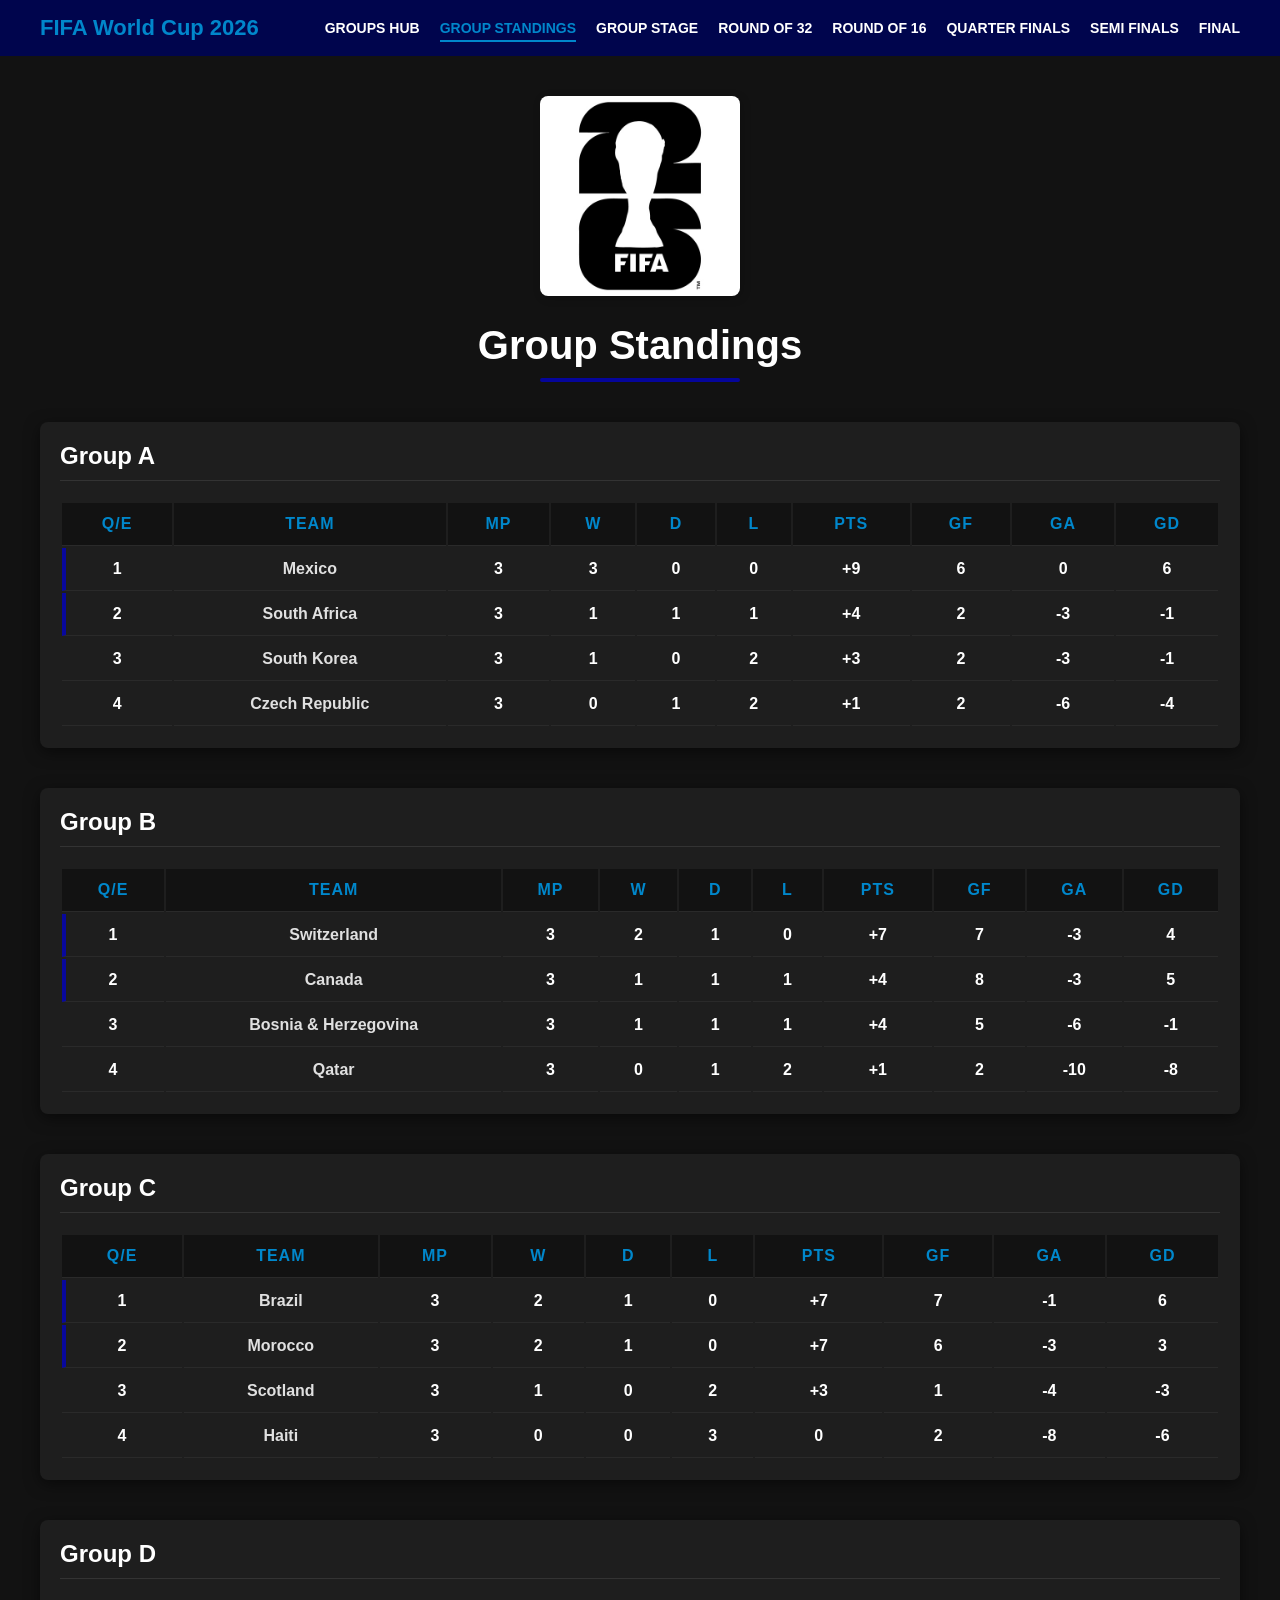
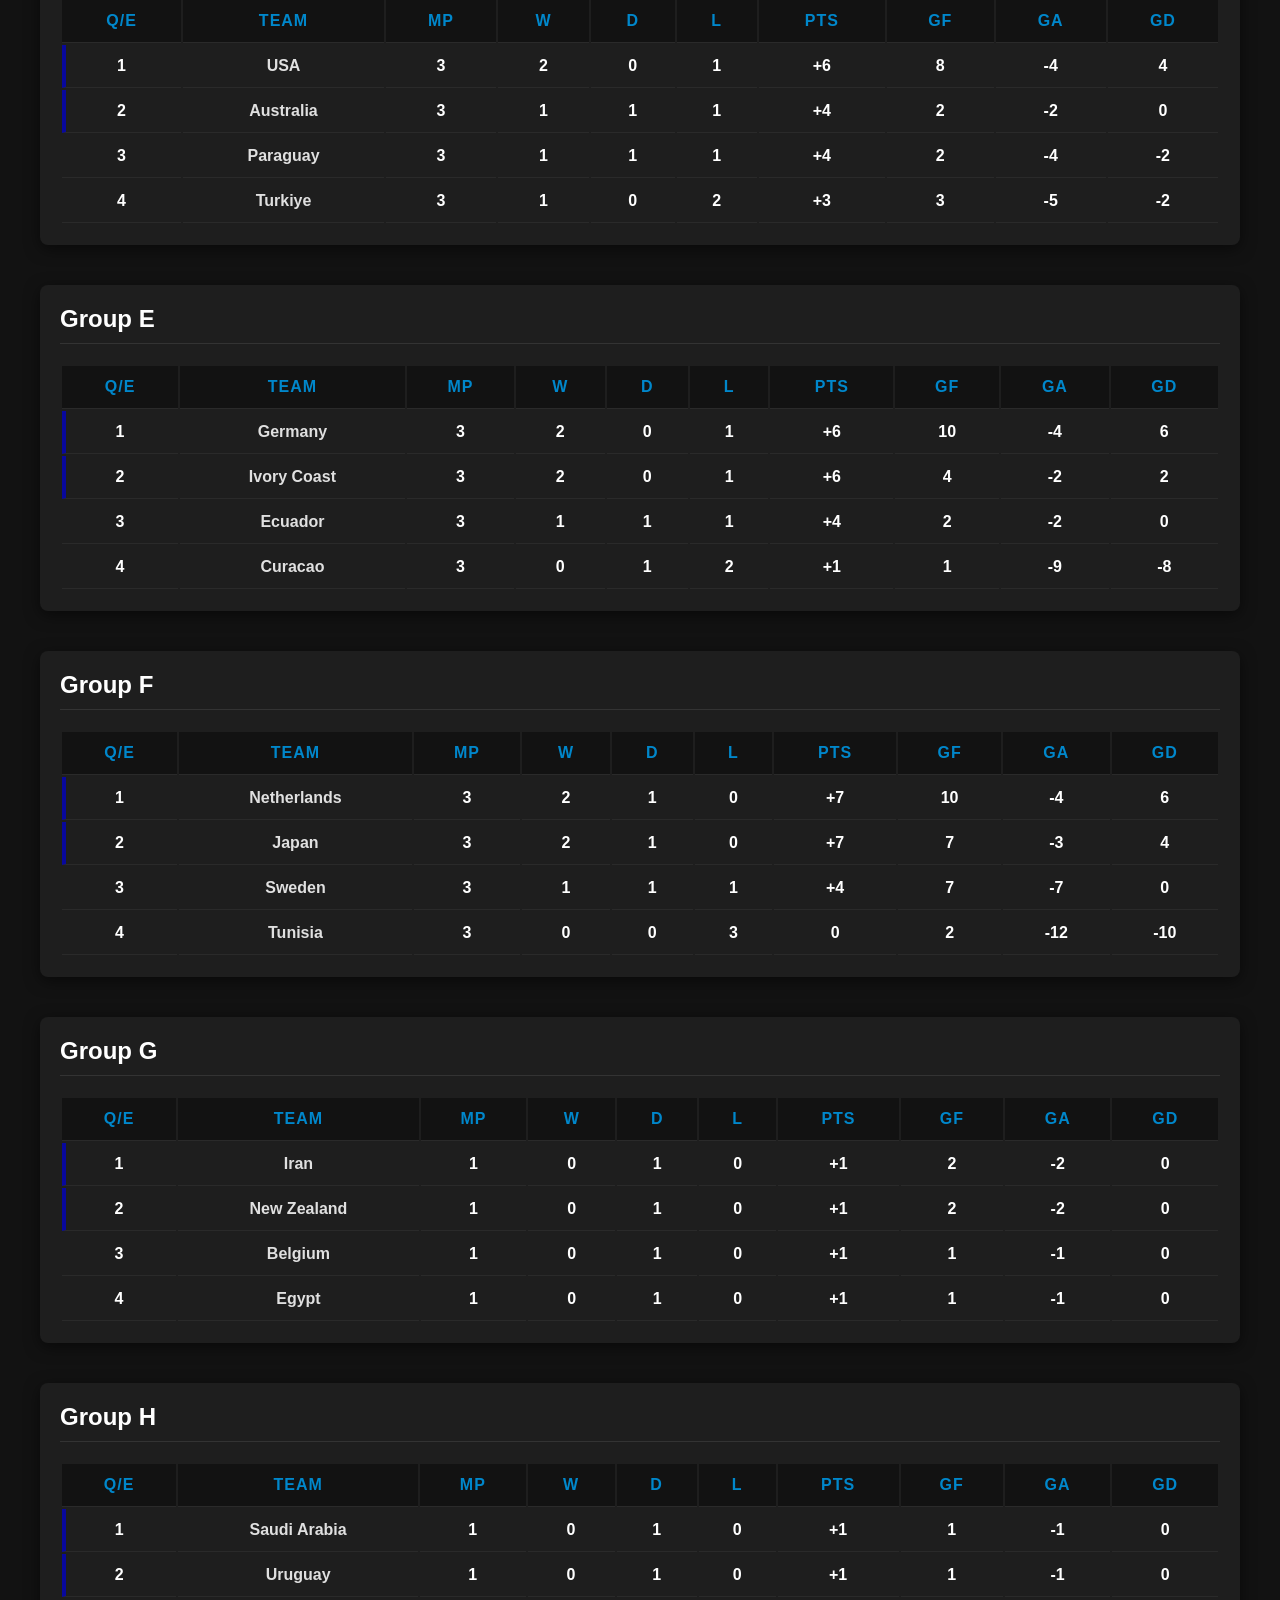
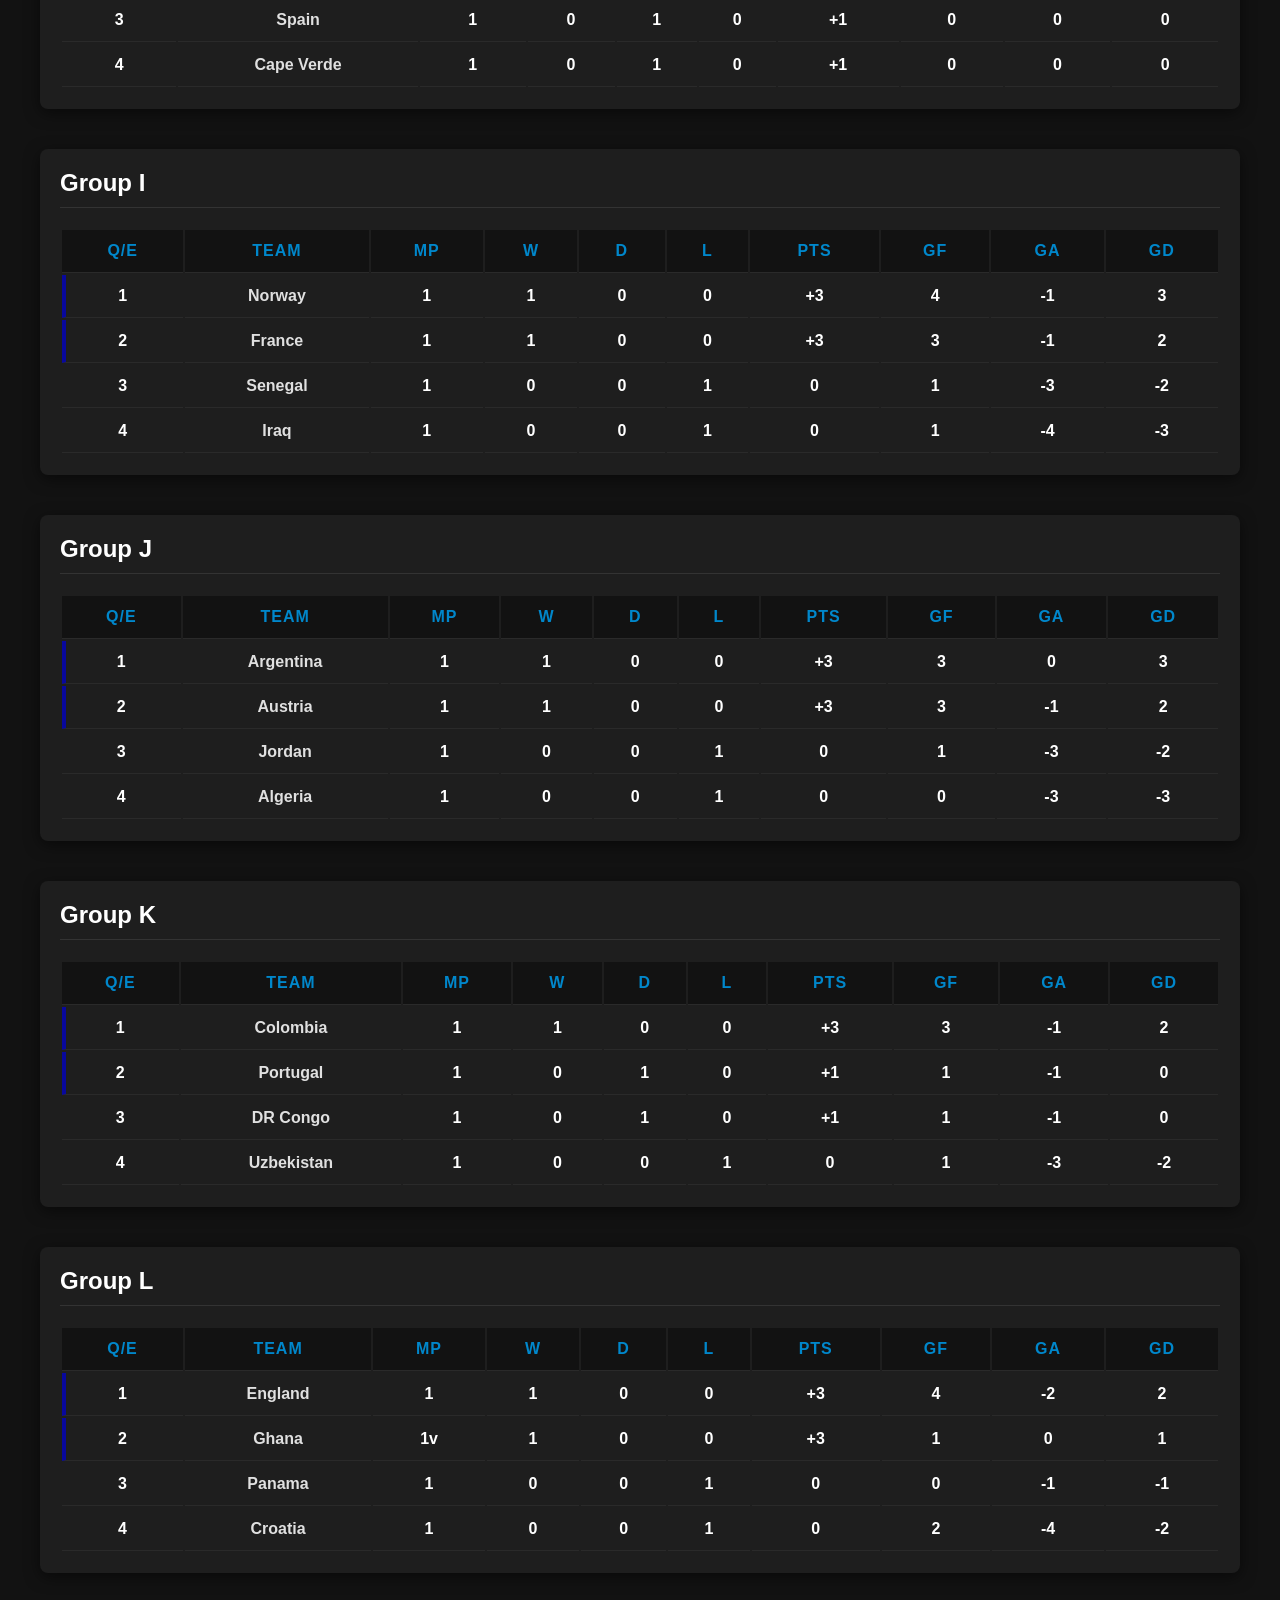
==== commit 2e464b2b: "Updated upto Group F after Matchday 15" ====
--- a/group-standings.html
+++ b/group-standings.html
@@ -50,400 +50,400 @@
                     <tr class = "qualified-row">
                         <td> 1 </td>
                         <td class = "team-name"> Mexico </td>
-                        <td> 1 </td>
-                        <td> 1 </td>
-                        <td> 0 </td>
-                        <td> 0 </td>
-                        <td class = "pts-col"> +3 </td>
-                        <td> 2 </td>
-                        <td> 0 </td>
-                        <td> 2 </td>
+                        <td> 3 </td>
+                        <td> 3 </td>
+                        <td> 0 </td>
+                        <td> 0 </td>
+                        <td class = "pts-col"> +9 </td>
+                        <td> 6 </td>
+                        <td> 0 </td>
+                        <td> 6 </td>
                     </tr>
                     <tr class="qualified-row">
                         <td> 2 </td>
+                        <td class = "team-name"> South Africa </td>
+                        <td> 3 </td>
+                        <td> 1 </td>
+                        <td> 1 </td>
+                        <td> 1 </td>
+                        <td class = "pts-col"> +4 </td>
+                        <td> 2 </td>
+                        <td> -3 </td>
+                        <td> -1 </td>
+                    </tr>
+                    <tr>
+                        <td> 3 </td>
                         <td class = "team-name"> South Korea </td>
-                        <td> 1 </td>
-                        <td> 1 </td>
-                        <td> 0 </td>
-                        <td> 0 </td>
-                        <td class = "pts-col"> +3 </td>
-                        <td> 2 </td>
-                        <td> -1 </td>
-                        <td> 1 </td>
-                    </tr>
-                    <tr>
-                        <td> 3 </td>
-                        <td class = "team-name"> Czech Republic</td>
-                        <td> 1 </td>
-                        <td> 0 </td>
-                        <td> 0 </td>
-                        <td> 1 </td>
+                        <td> 3 </td>
+                        <td> 1 </td>
+                        <td> 0 </td>
+                        <td> 2 </td>
+                        <td class = "pts-col"> +3 </td>
+                        <td> 2 </td>
+                        <td> -3 </td>
+                        <td> -1 </td>
+                    </tr>
+                    <tr>
+                        <td> 4 </td>
+                        <td class = "team-name"> Czech Republic </td>
+                        <td> 3 </td>
+                        <td> 0 </td>
+                        <td> 1 </td>
+                        <td> 2 </td>
+                        <td class = "pts-col"> +1 </td>
+                        <td> 2 </td>
+                        <td> -6 </td>
+                        <td> -4 </td>
+                    </tr>
+                </tbody>
+            </table>
+        </div>
+
+        <div class = "group-card">
+            <h2> Group B </h2>
+            <table>
+                <thead>
+                    <tr>
+                        <th> Q/E </th>
+                        <th> Team </th>
+                        <th> MP </th>
+                        <th> W </th>
+                        <th> D </th>
+                        <th> L </th>
+                        <th class = "pts-col"> PTS </th>
+                        <th> GF </th>
+                        <th> GA </th>
+                        <th> GD </th>
+                    </tr>
+                </thead>
+                <tbody>
+                    <tr class = "qualified-row">
+                        <td> 1 </td>
+                        <td class = "team-name"> Switzerland </td>
+                        <td> 3 </td>
+                        <td> 2 </td>
+                        <td> 1 </td>
+                        <td> 0 </td>
+                        <td class = "pts-col"> +7 </td>
+                        <td> 7 </td>
+                        <td> -3 </td>
+                        <td> 4 </td>
+                    </tr>
+                    <tr class="qualified-row">
+                        <td> 2 </td>
+                        <td class = "team-name"> Canada </td>
+                        <td> 3 </td>
+                        <td> 1 </td>
+                        <td> 1 </td>
+                        <td> 1 </td>
+                        <td class = "pts-col"> +4 </td>
+                        <td> 8 </td>
+                        <td> -3 </td>
+                        <td> 5 </td>
+                    </tr>
+                    <tr>
+                        <td> 3 </td>
+                        <td class = "team-name"> Bosnia & Herzegovina </td>
+                        <td> 3 </td>
+                        <td> 1 </td>
+                        <td> 1 </td>
+                        <td> 1 </td>
+                        <td class = "pts-col"> +4 </td>
+                        <td> 5 </td>
+                        <td> -6 </td>
+                        <td> -1 </td>
+                    </tr>
+                    <tr>
+                        <td> 4 </td>
+                        <td class = "team-name"> Qatar </td>
+                        <td> 3 </td>
+                        <td> 0 </td>
+                        <td> 1 </td>
+                        <td> 2 </td>
+                        <td class = "pts-col"> +1 </td>
+                        <td> 2 </td>
+                        <td> -10 </td>
+                        <td> -8 </td>
+                    </tr>
+                </tbody>
+            </table>
+        </div>
+
+        <div class = "group-card">
+            <h2> Group C </h2>
+            <table>
+                <thead>
+                    <tr>
+                        <th> Q/E </th>
+                        <th> Team </th>
+                        <th> MP </th>
+                        <th> W </th>
+                        <th> D </th>
+                        <th> L </th>
+                        <th class = "pts-col"> PTS </th>
+                        <th> GF </th>
+                        <th> GA </th>
+                        <th> GD </th>
+                    </tr>
+                </thead>
+                <tbody>
+                    <tr class = "qualified-row">
+                        <td> 1 </td>
+                        <td class = "team-name"> Brazil </td>
+                        <td> 3 </td>
+                        <td> 2 </td>
+                        <td> 1 </td>
+                        <td> 0 </td>
+                        <td class = "pts-col"> +7 </td>
+                        <td> 7 </td>
+                        <td> -1 </td>
+                        <td> 6 </td>
+                    </tr>
+                    <tr class="qualified-row">
+                        <td> 2 </td>
+                        <td class = "team-name"> Morocco </td>
+                        <td> 3 </td>
+                        <td> 2 </td>
+                        <td> 1 </td>
+                        <td> 0 </td>
+                        <td class = "pts-col"> +7 </td>
+                        <td> 6 </td>
+                        <td> -3 </td>
+                        <td> 3 </td>
+                    </tr>
+                    <tr>
+                        <td> 3 </td>
+                        <td class = "team-name"> Scotland </td>
+                        <td> 3 </td>
+                        <td> 1 </td>
+                        <td> 0 </td>
+                        <td> 2 </td>
+                        <td class = "pts-col"> +3 </td>
+                        <td> 1 </td>
+                        <td> -4 </td>
+                        <td> -3 </td>
+                    </tr>
+                    <tr>
+                        <td> 4 </td>
+                        <td class = "team-name"> Haiti </td>
+                        <td> 3 </td>
+                        <td> 0 </td>
+                        <td> 0 </td>
+                        <td> 3 </td>
                         <td class = "pts-col"> 0 </td>
-                        <td> 1 </td>
-                        <td> -2 </td>
-                        <td> -1 </td>
-                    </tr>
-                    <tr>
-                        <td> 4 </td>
-                        <td class = "team-name"> South Africa </td>
-                        <td> 1 </td>
-                        <td> 0 </td>
-                        <td> 0 </td>
-                        <td> 1 </td>
+                        <td> 2 </td>
+                        <td> -8 </td>
+                        <td> -6 </td>
+                    </tr>
+                </tbody>
+            </table>
+        </div>
+
+        <div class = "group-card">
+            <h2> Group D </h2>
+            <table>
+                <thead>
+                    <tr>
+                        <th> Q/E </th>
+                        <th> Team </th>
+                        <th> MP </th>
+                        <th> W </th>
+                        <th> D </th>
+                        <th> L </th>
+                        <th class = "pts-col"> PTS </th>
+                        <th> GF </th>
+                        <th> GA </th>
+                        <th> GD </th>
+                    </tr>
+                </thead>
+                <tbody>
+                    <tr class = "qualified-row">
+                        <td> 1 </td>
+                        <td class = "team-name"> USA </td>
+                        <td> 3 </td>
+                        <td> 2 </td>
+                        <td> 0 </td>
+                        <td> 1 </td>
+                        <td class = "pts-col"> +6 </td>
+                        <td> 8 </td>
+                        <td> -4 </td>
+                        <td> 4 </td>
+                    </tr>
+                    <tr class="qualified-row">
+                        <td> 2 </td>
+                        <td class = "team-name"> Australia </td>
+                        <td> 3 </td>
+                        <td> 1 </td>
+                        <td> 1 </td>
+                        <td> 1 </td>
+                        <td class = "pts-col"> +4 </td>
+                        <td> 2 </td>
+                        <td> -2 </td>
+                        <td> 0 </td>
+                    </tr>
+                    <tr>
+                        <td> 3 </td>
+                        <td class = "team-name"> Paraguay </td>
+                        <td> 3 </td>
+                        <td> 1 </td>
+                        <td> 1 </td>
+                        <td> 1 </td>
+                        <td class = "pts-col"> +4 </td>
+                        <td> 2 </td>
+                        <td> -4 </td>
+                        <td> -2 </td>
+                    </tr>
+                    <tr>
+                        <td> 4 </td>
+                        <td class = "team-name"> Turkiye </td>
+                        <td> 3 </td>
+                        <td> 1 </td>
+                        <td> 0 </td>
+                        <td> 2 </td>
+                        <td class = "pts-col"> +3 </td>
+                        <td> 3 </td>
+                        <td> -5 </td>
+                        <td> -2 </td>
+                    </tr>
+                </tbody>
+            </table>
+        </div>
+
+        <div class = "group-card">
+            <h2> Group E </h2>
+            <table>
+                <thead>
+                    <tr>
+                        <th> Q/E </th>
+                        <th> Team </th>
+                        <th> MP </th>
+                        <th> W </th>
+                        <th> D </th>
+                        <th> L </th>
+                        <th class = "pts-col"> PTS </th>
+                        <th> GF </th>
+                        <th> GA </th>
+                        <th> GD </th>
+                    </tr>
+                </thead>
+                <tbody>
+                    <tr class = "qualified-row">
+                        <td> 1 </td>
+                        <td class = "team-name"> Germany </td>
+                        <td> 3 </td>
+                        <td> 2 </td>
+                        <td> 0 </td>
+                        <td> 1 </td>
+                        <td class = "pts-col"> +6 </td>
+                        <td> 10 </td>
+                        <td> -4 </td>
+                        <td> 6 </td>
+                    </tr>
+                    <tr class="qualified-row">
+                        <td> 2 </td>
+                        <td class = "team-name"> Ivory Coast </td>
+                        <td> 3 </td>
+                        <td> 2 </td>
+                        <td> 0 </td>
+                        <td> 1 </td>
+                        <td class = "pts-col"> +6 </td>
+                        <td> 4 </td>
+                        <td> -2 </td>
+                        <td> 2 </td>
+                    </tr>
+                    <tr>
+                        <td> 3 </td>
+                        <td class = "team-name"> Ecuador </td>
+                        <td> 3 </td>
+                        <td> 1 </td>
+                        <td> 1 </td>
+                        <td> 1 </td>
+                        <td class = "pts-col"> +4 </td>
+                        <td> 2 </td>
+                        <td> -2 </td>
+                        <td> 0 </td>
+                    </tr>
+                    <tr>
+                        <td> 4 </td>
+                        <td class = "team-name"> Curacao </td>
+                        <td> 3 </td>
+                        <td> 0 </td>
+                        <td> 1 </td>
+                        <td> 2 </td>
+                        <td class = "pts-col"> +1 </td>
+                        <td> 1 </td>
+                        <td> -9 </td>
+                        <td> -8 </td>
+                    </tr>
+                </tbody>
+            </table>
+        </div>
+
+        <div class = "group-card">
+            <h2> Group F </h2>
+            <table>
+                <thead>
+                    <tr>
+                        <th> Q/E </th>
+                        <th> Team </th>
+                        <th> MP </th>
+                        <th> W </th>
+                        <th> D </th>
+                        <th> L </th>
+                        <th class = "pts-col"> PTS </th>
+                        <th> GF </th>
+                        <th> GA </th>
+                        <th> GD </th>
+                    </tr>
+                </thead>
+                <tbody>
+                    <tr class = "qualified-row">
+                        <td> 1 </td>
+                        <td class = "team-name"> Netherlands </td>
+                        <td> 3 </td>
+                        <td> 2 </td>
+                        <td> 1 </td>
+                        <td> 0 </td>
+                        <td class = "pts-col"> +7 </td>
+                        <td> 10 </td>
+                        <td> -4 </td>
+                        <td> 6 </td>
+                    </tr>
+                    <tr class="qualified-row">
+                        <td> 2 </td>
+                        <td class = "team-name"> Japan </td>
+                        <td> 3 </td>
+                        <td> 2 </td>
+                        <td> 1 </td>
+                        <td> 0 </td>
+                        <td class = "pts-col"> +7 </td>
+                        <td> 7 </td>
+                        <td> -3 </td>
+                        <td> 4 </td>
+                    </tr>
+                    <tr>
+                        <td> 3 </td>
+                        <td class = "team-name"> Sweden </td>
+                        <td> 3 </td>
+                        <td> 1 </td>
+                        <td> 1 </td>
+                        <td> 1 </td>
+                        <td class = "pts-col"> +4 </td>
+                        <td> 7 </td>
+                        <td> -7 </td>
+                        <td> 0 </td>
+                    </tr>
+                    <tr>
+                        <td> 4 </td>
+                        <td class = "team-name"> Tunisia </td>
+                        <td> 3 </td>
+                        <td> 0 </td>
+                        <td> 0 </td>
+                        <td> 3 </td>
                         <td class = "pts-col"> 0 </td>
-                        <td> 0 </td>
-                        <td> -2 </td>
-                        <td> -2 </td>
-                    </tr>
-                </tbody>
-            </table>
-        </div>
-
-        <div class = "group-card">
-            <h2> Group B </h2>
-            <table>
-                <thead>
-                    <tr>
-                        <th> Q/E </th>
-                        <th> Team </th>
-                        <th> MP </th>
-                        <th> W </th>
-                        <th> D </th>
-                        <th> L </th>
-                        <th class = "pts-col"> PTS </th>
-                        <th> GF </th>
-                        <th> GA </th>
-                        <th> GD </th>
-                    </tr>
-                </thead>
-                <tbody>
-                    <tr class = "qualified-row">
-                        <td> 1 </td>
-                        <td class = "team-name"> Canada </td>
-                        <td> 1 </td>
-                        <td> 0 </td>
-                        <td> 1 </td>
-                        <td> 0 </td>
-                        <td class = "pts-col"> +1 </td>
-                        <td> 1 </td>
-                        <td> -1 </td>
-                        <td> 0 </td>
-                    </tr>
-                    <tr class="qualified-row">
-                        <td> 2 </td>
-                        <td class = "team-name"> Bosnia & Herzegovina </td>
-                        <td> 1 </td>
-                        <td> 0 </td>
-                        <td> 1 </td>
-                        <td> 0 </td>
-                        <td class = "pts-col"> +1 </td>
-                        <td> 1 </td>
-                        <td> -1 </td>
-                        <td> 0 </td>
-                    </tr>
-                    <tr>
-                        <td> 3 </td>
-                        <td class = "team-name"> Qatar </td>
-                        <td> 1 </td>
-                        <td> 0 </td>
-                        <td> 1 </td>
-                        <td> 0 </td>
-                        <td class = "pts-col"> +1 </td>
-                        <td> 1 </td>
-                        <td> -1 </td>
-                        <td> 0 </td>
-                    </tr>
-                    <tr>
-                        <td> 4 </td>
-                        <td class = "team-name"> Switzerland </td>
-                        <td> 1 </td>
-                        <td> 0 </td>
-                        <td> 1 </td>
-                        <td> 0 </td>
-                        <td class = "pts-col"> +1 </td>
-                        <td> 1 </td>
-                        <td> -1 </td>
-                        <td> 0 </td>
-                    </tr>
-                </tbody>
-            </table>
-        </div>
-
-        <div class = "group-card">
-            <h2> Group C </h2>
-            <table>
-                <thead>
-                    <tr>
-                        <th> Q/E </th>
-                        <th> Team </th>
-                        <th> MP </th>
-                        <th> W </th>
-                        <th> D </th>
-                        <th> L </th>
-                        <th class = "pts-col"> PTS </th>
-                        <th> GF </th>
-                        <th> GA </th>
-                        <th> GD </th>
-                    </tr>
-                </thead>
-                <tbody>
-                    <tr class = "qualified-row">
-                        <td> 1 </td>
-                        <td class = "team-name"> Scotland </td>
-                        <td> 1 </td>
-                        <td> 1 </td>
-                        <td> 0 </td>
-                        <td> 0 </td>
-                        <td class = "pts-col"> +3 </td>
-                        <td> 1 </td>
-                        <td> 0 </td>
-                        <td> +1 </td>
-                    </tr>
-                    <tr class="qualified-row">
-                        <td> 2 </td>
-                        <td class = "team-name"> Brazil </td>
-                        <td> 1 </td>
-                        <td> 0 </td>
-                        <td> 1 </td>
-                        <td> 0 </td>
-                        <td class = "pts-col"> +1 </td>
-                        <td> 1 </td>
-                        <td> 1 </td>
-                        <td> 0 </td>
-                    </tr>
-                    <tr>
-                        <td> 3 </td>
-                        <td class = "team-name"> Morocco </td>
-                        <td> 1 </td>
-                        <td> 0 </td>
-                        <td> 1 </td>
-                        <td> 0 </td>
-                        <td class = "pts-col"> +1 </td>
-                        <td> 1 </td>
-                        <td> 1 </td>
-                        <td> 0 </td>
-                    </tr>
-                    <tr>
-                        <td> 4 </td>
-                        <td class = "team-name"> Haiti </td>
-                        <td> 1 </td>
-                        <td> 0 </td>
-                        <td> 0 </td>
-                        <td> 1 </td>
-                        <td class = "pts-col"> 0 </td>
-                        <td> 0 </td>
-                        <td> -1 </td>
-                        <td> -1 </td>
-                    </tr>
-                </tbody>
-            </table>
-        </div>
-
-        <div class = "group-card">
-            <h2> Group D </h2>
-            <table>
-                <thead>
-                    <tr>
-                        <th> Q/E </th>
-                        <th> Team </th>
-                        <th> MP </th>
-                        <th> W </th>
-                        <th> D </th>
-                        <th> L </th>
-                        <th class = "pts-col"> PTS </th>
-                        <th> GF </th>
-                        <th> GA </th>
-                        <th> GD </th>
-                    </tr>
-                </thead>
-                <tbody>
-                    <tr class = "qualified-row">
-                        <td> 1 </td>
-                        <td class = "team-name"> USA </td>
-                        <td> 1 </td>
-                        <td> 1 </td>
-                        <td> 0 </td>
-                        <td> 0 </td>
-                        <td class = "pts-col"> +3 </td>
-                        <td> 4 </td>
-                        <td> -1 </td>
-                        <td> 3 </td>
-                    </tr>
-                    <tr class="qualified-row">
-                        <td> 2 </td>
-                        <td class = "team-name"> Australia </td>
-                        <td> 1 </td>
-                        <td> 1 </td>
-                        <td> 0 </td>
-                        <td> 0 </td>
-                        <td class = "pts-col"> +3 </td>
-                        <td> 2 </td>
-                        <td> 0 </td>
-                        <td> 2 </td>
-                    </tr>
-                    <tr>
-                        <td> 3 </td>
-                        <td class = "team-name"> Turkiye </td>
-                        <td> 1 </td>
-                        <td> 0 </td>
-                        <td> 0 </td>
-                        <td> 1 </td>
-                        <td class = "pts-col"> 0 </td>
-                        <td> 0 </td>
-                        <td> -2 </td>
-                        <td> -2 </td>
-                    </tr>
-                    <tr>
-                        <td> 4 </td>
-                        <td class = "team-name"> Paraguay </td>
-                        <td> 1 </td>
-                        <td> 0 </td>
-                        <td> 0 </td>
-                        <td> 1 </td>
-                        <td class = "pts-col"> 0 </td>
-                        <td> 1 </td>
-                        <td> -4 </td>
-                        <td> -3 </td>
-                    </tr>
-                </tbody>
-            </table>
-        </div>
-
-        <div class = "group-card">
-            <h2> Group E </h2>
-            <table>
-                <thead>
-                    <tr>
-                        <th> Q/E </th>
-                        <th> Team </th>
-                        <th> MP </th>
-                        <th> W </th>
-                        <th> D </th>
-                        <th> L </th>
-                        <th class = "pts-col"> PTS </th>
-                        <th> GF </th>
-                        <th> GA </th>
-                        <th> GD </th>
-                    </tr>
-                </thead>
-                <tbody>
-                    <tr class = "qualified-row">
-                        <td> 1 </td>
-                        <td class = "team-name"> Germany </td>
-                        <td> 1 </td>
-                        <td> 1 </td>
-                        <td> 0 </td>
-                        <td> 0 </td>
-                        <td class = "pts-col"> +3 </td>
-                        <td> 7 </td>
-                        <td> -1 </td>
-                        <td> 6 </td>
-                    </tr>
-                    <tr class="qualified-row">
-                        <td> 2 </td>
-                        <td class = "team-name"> Ivory Coast </td>
-                        <td> 1 </td>
-                        <td> 1 </td>
-                        <td> 0 </td>
-                        <td> 0 </td>
-                        <td class = "pts-col"> +3 </td>
-                        <td> 1 </td>
-                        <td> 0 </td>
-                        <td> 1 </td>
-                    </tr>
-                    <tr>
-                        <td> 3 </td>
-                        <td class = "team-name"> Ecuador </td>
-                        <td> 1 </td>
-                        <td> 0 </td>
-                        <td> 0 </td>
-                        <td> 1 </td>
-                        <td class = "pts-col"> 0 </td>
-                        <td> 0 </td>
-                        <td> -1 </td>
-                        <td> -1 </td>
-                    </tr>
-                    <tr>
-                        <td> 4 </td>
-                        <td class = "team-name"> Curacao </td>
-                        <td> 1 </td>
-                        <td> 0 </td>
-                        <td> 0 </td>
-                        <td> 1 </td>
-                        <td class = "pts-col"> 0 </td>
-                        <td> 1 </td>
-                        <td> -7 </td>
-                        <td> -6 </td>
-                    </tr>
-                </tbody>
-            </table>
-        </div>
-
-        <div class = "group-card">
-            <h2> Group F </h2>
-            <table>
-                <thead>
-                    <tr>
-                        <th> Q/E </th>
-                        <th> Team </th>
-                        <th> MP </th>
-                        <th> W </th>
-                        <th> D </th>
-                        <th> L </th>
-                        <th class = "pts-col"> PTS </th>
-                        <th> GF </th>
-                        <th> GA </th>
-                        <th> GD </th>
-                    </tr>
-                </thead>
-                <tbody>
-                    <tr class = "qualified-row">
-                        <td> 1 </td>
-                        <td class = "team-name"> Sweden </td>
-                        <td> 1 </td>
-                        <td> 1 </td>
-                        <td> 0 </td>
-                        <td> 0 </td>
-                        <td class = "pts-col"> +3 </td>
-                        <td> 5 </td>
-                        <td> -1 </td>
-                        <td> 4 </td>
-                    </tr>
-                    <tr class="qualified-row">
-                        <td> 2 </td>
-                        <td class = "team-name"> Netherlands </td>
-                        <td> 1 </td>
-                        <td> 0 </td>
-                        <td> 1 </td>
-                        <td> 0 </td>
-                        <td class = "pts-col"> +1 </td>
-                        <td> 2 </td>
-                        <td> -2 </td>
-                        <td> 0 </td>
-                    </tr>
-                    <tr>
-                        <td> 3 </td>
-                        <td class = "team-name"> Japan </td>
-                        <td> 1 </td>
-                        <td> 0 </td>
-                        <td> 1 </td>
-                        <td> 0 </td>
-                        <td class = "pts-col"> +1 </td>
-                        <td> 2 </td>
-                        <td> -2 </td>
-                        <td> 0 </td>
-                    </tr>
-                    <tr>
-                        <td> 4 </td>
-                        <td class = "team-name"> Tunisia </td>
-                        <td> 1 </td>
-                        <td> 0 </td>
-                        <td> 0 </td>
-                        <td> 1 </td>
-                        <td class = "pts-col"> 0 </td>
-                        <td> 1 </td>
-                        <td> -5 </td>
-                        <td> -4 </td>
+                        <td> 2 </td>
+                        <td> -12 </td>
+                        <td> -10 </td>
                     </tr>
                 </tbody>
             </table>
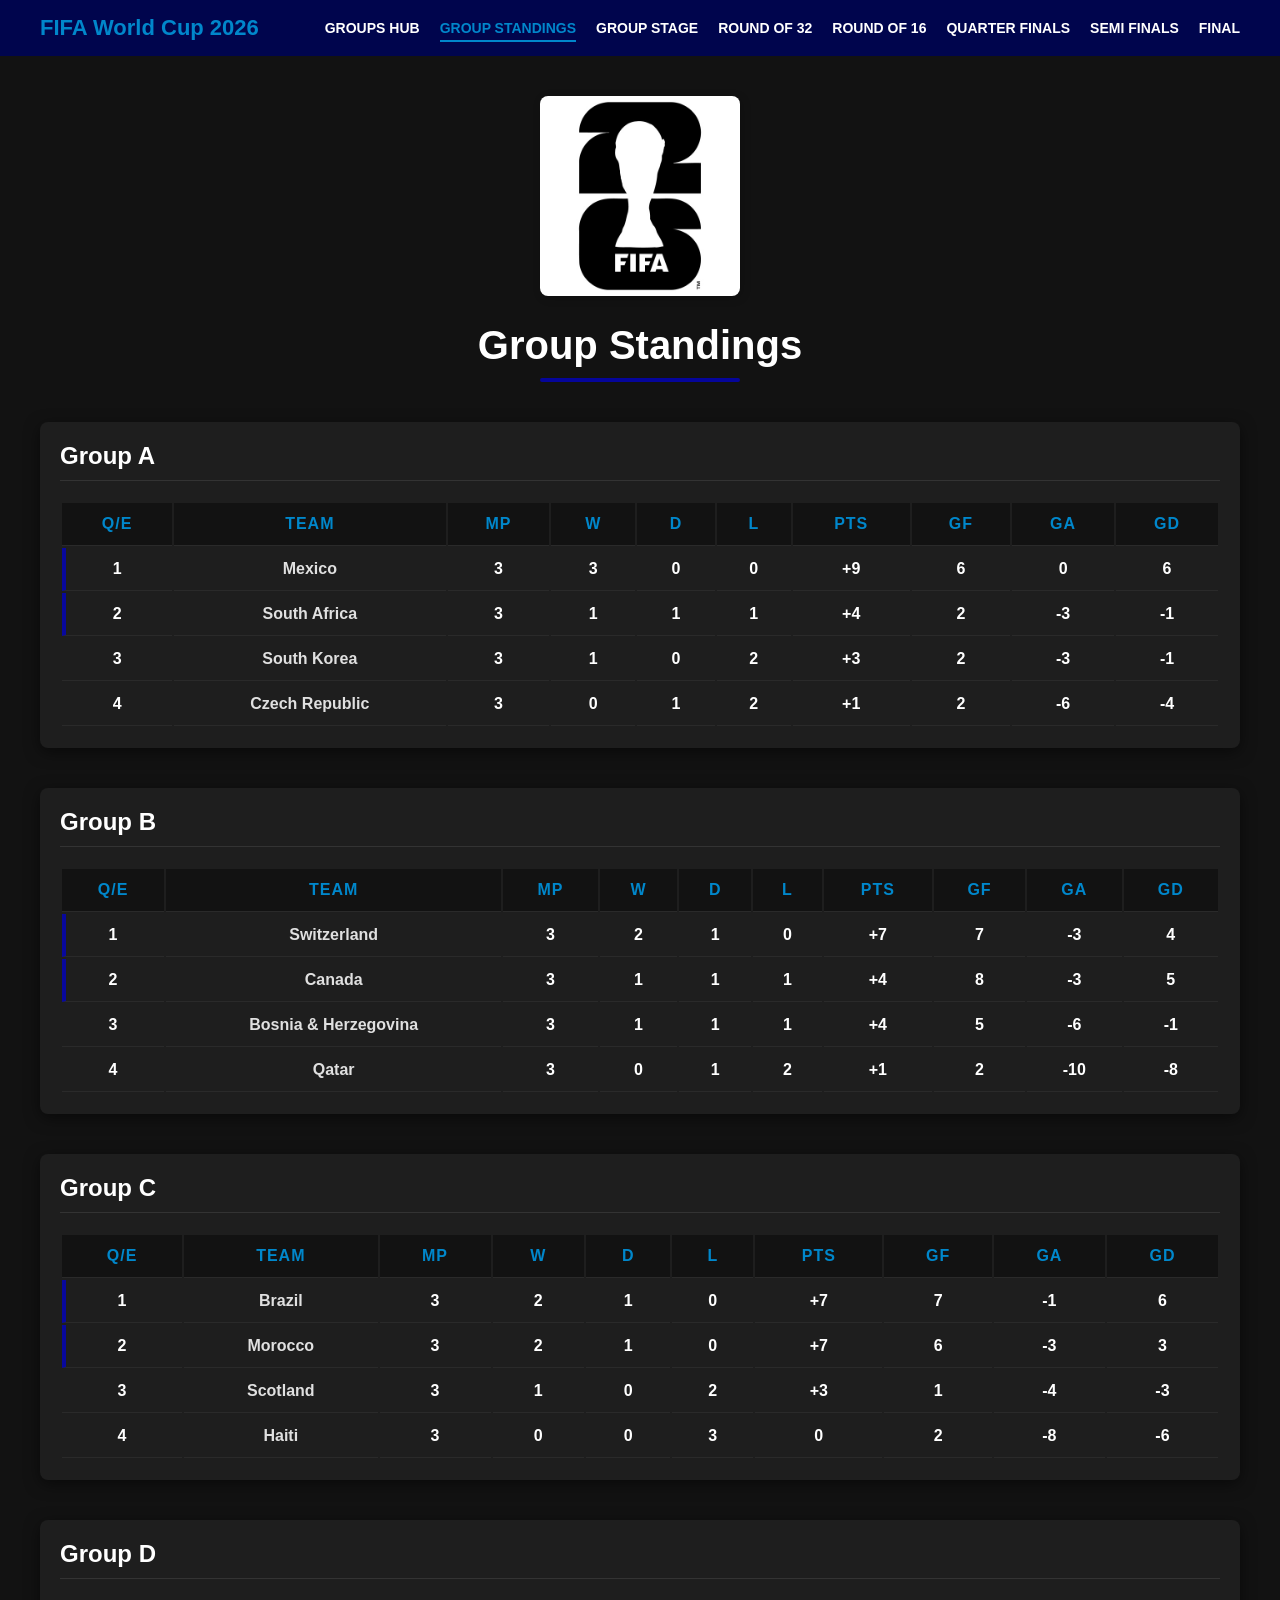
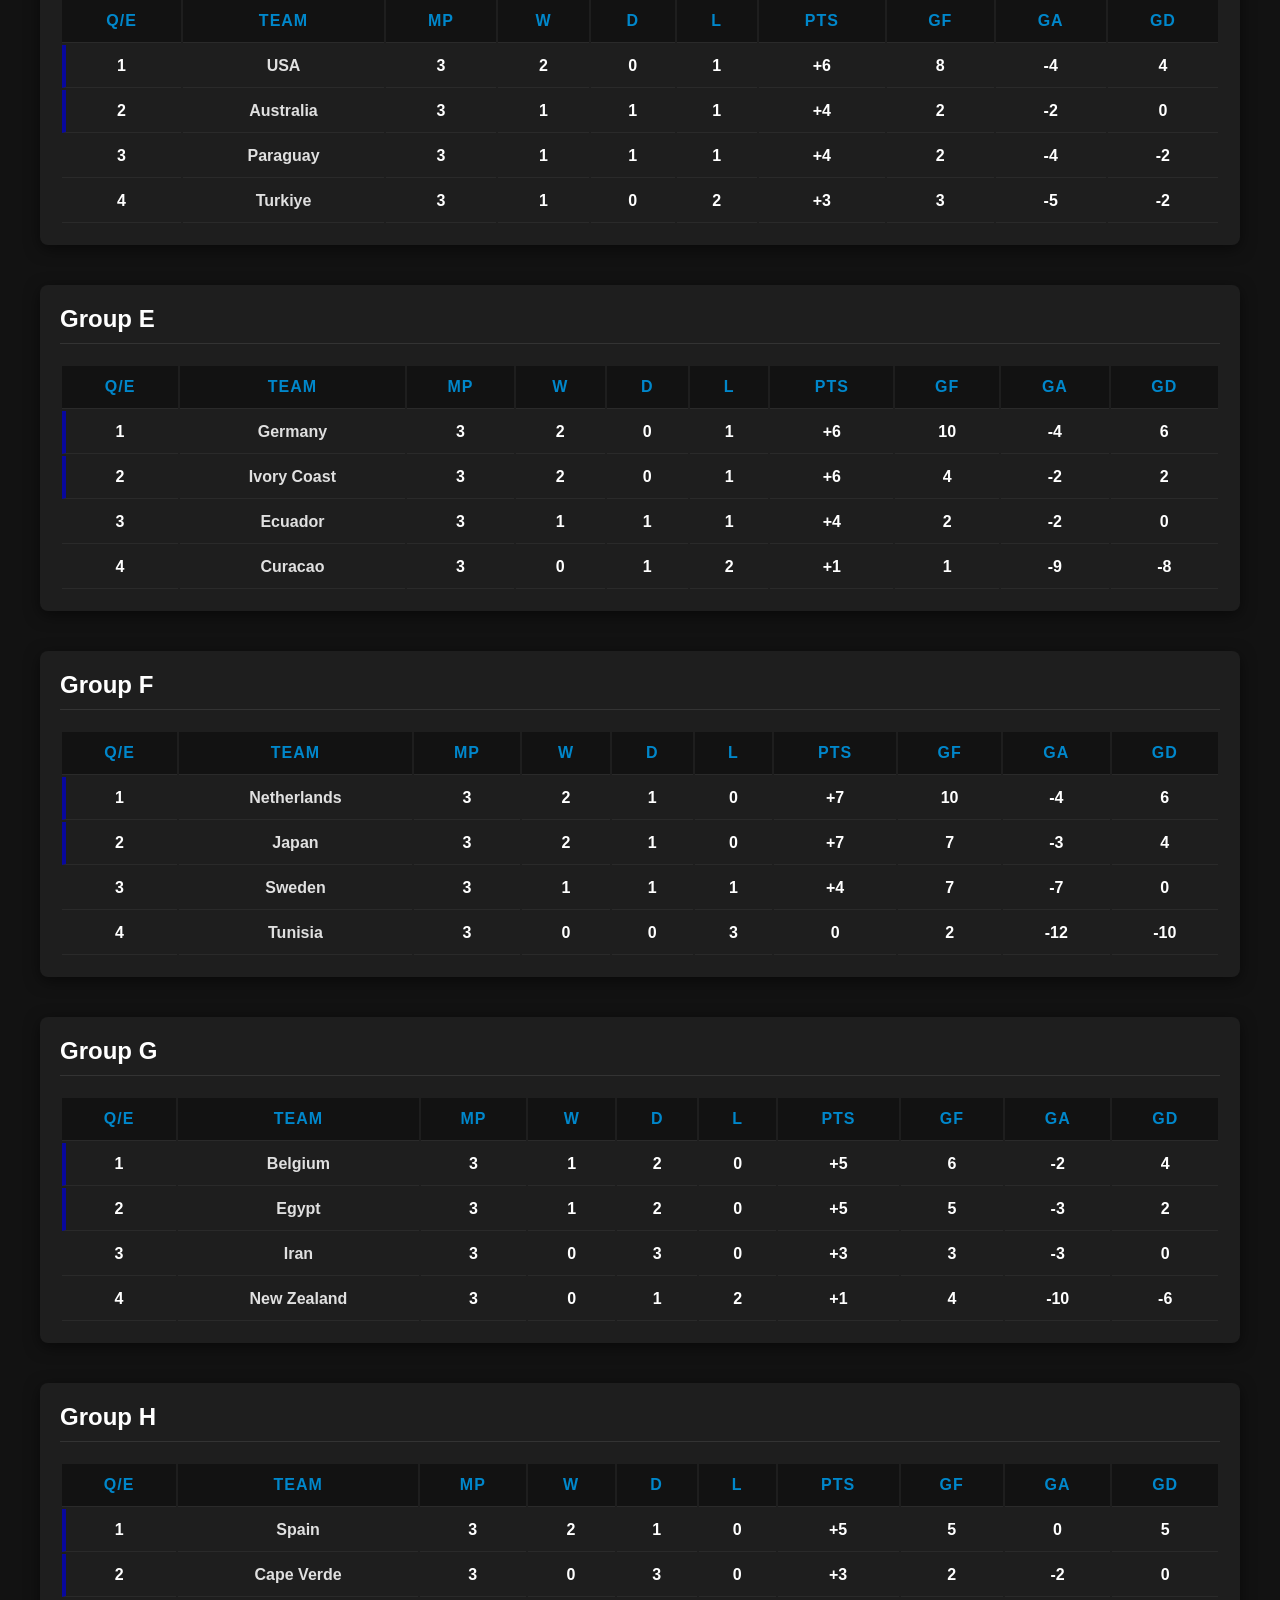
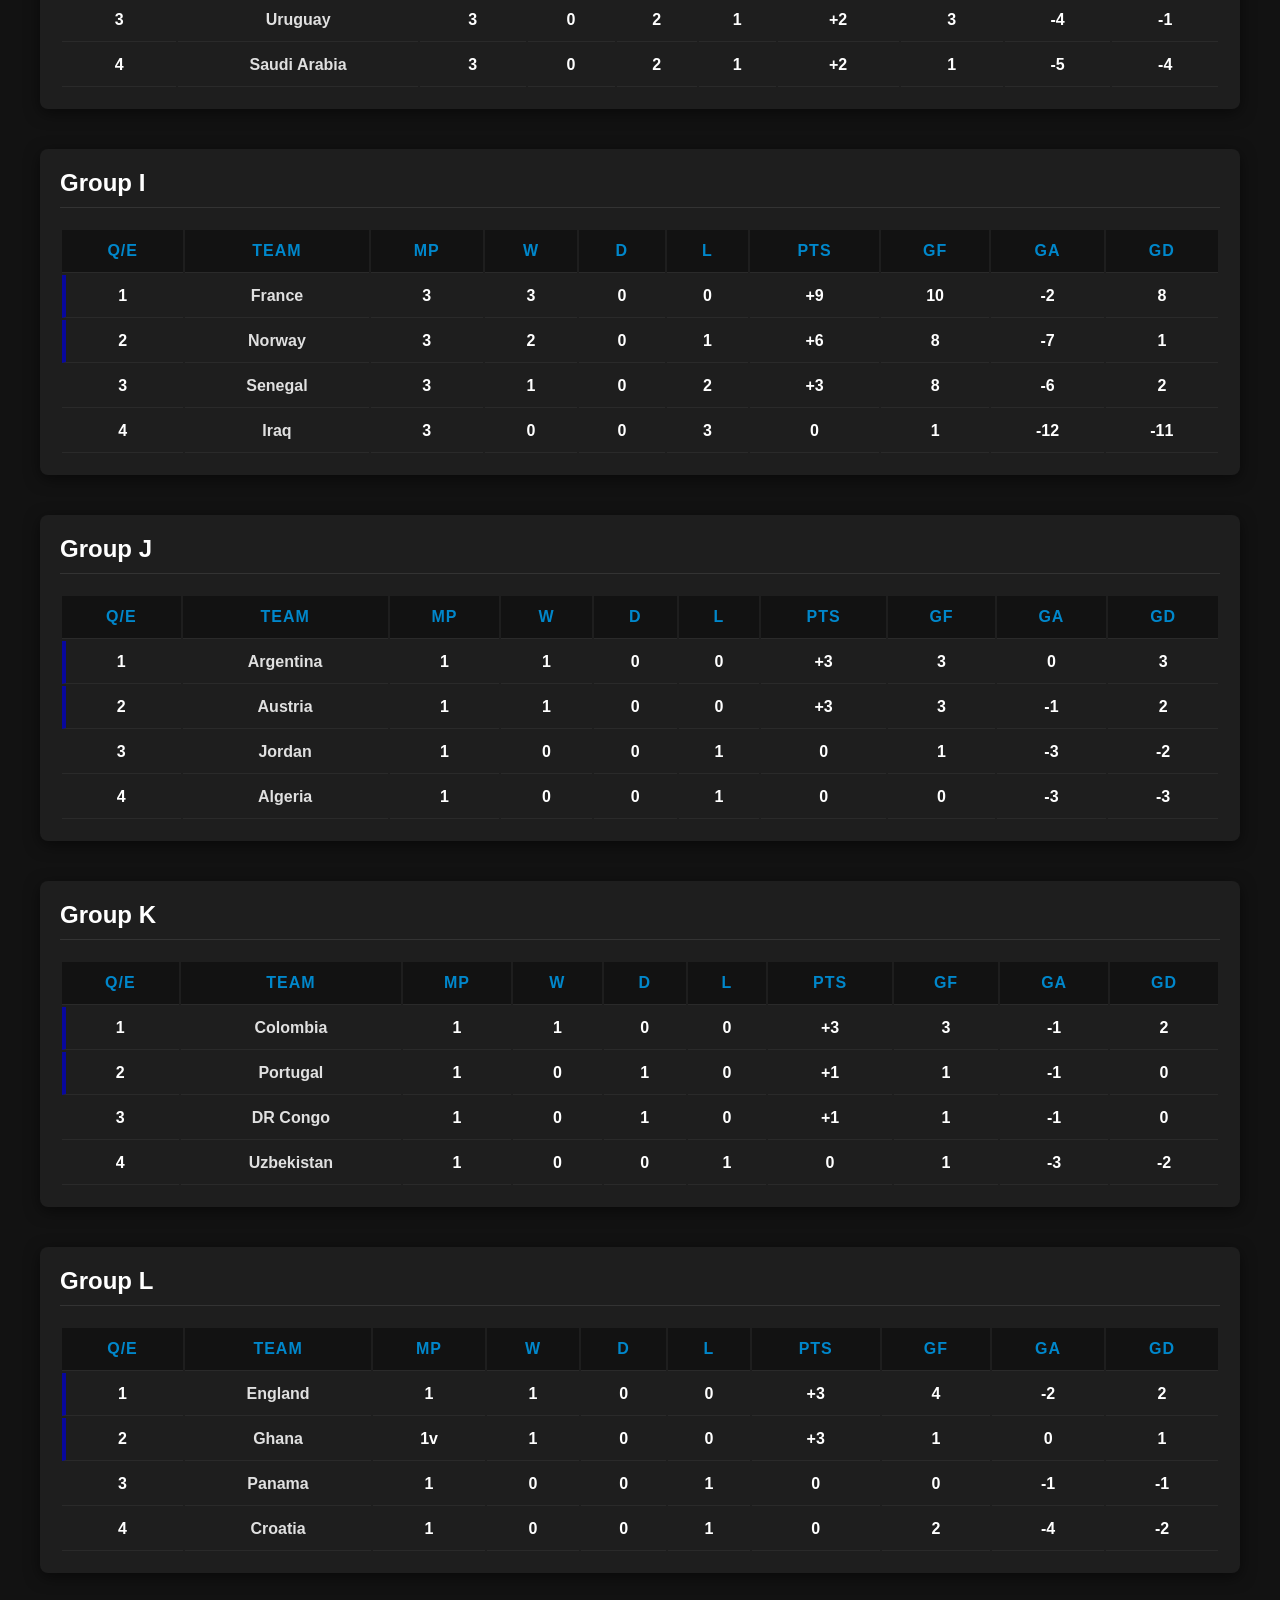
==== commit 7642de6c: "Updated Standings upto Group I" ====
--- a/group-standings.html
+++ b/group-standings.html
@@ -469,51 +469,51 @@
                 <tbody>
                     <tr class = "qualified-row">
                         <td> 1 </td>
+                        <td class = "team-name"> Belgium </td>
+                        <td> 3 </td>
+                        <td> 1 </td>
+                        <td> 2 </td>
+                        <td> 0 </td>
+                        <td class = "pts-col"> +5 </td>
+                        <td> 6 </td>
+                        <td> -2 </td>
+                        <td> 4 </td>
+                    </tr>
+                    <tr class="qualified-row">
+                        <td> 2 </td>
+                        <td class = "team-name"> Egypt </td>
+                        <td> 3 </td>
+                        <td> 1 </td>
+                        <td> 2 </td>
+                        <td> 0 </td>
+                        <td class = "pts-col"> +5 </td>
+                        <td> 5 </td>
+                        <td> -3 </td>
+                        <td> 2 </td>
+                    </tr>
+                    <tr>
+                        <td> 3 </td>
                         <td class = "team-name"> Iran </td>
-                        <td> 1 </td>
-                        <td> 0 </td>
-                        <td> 1 </td>
-                        <td> 0 </td>
+                        <td> 3 </td>
+                        <td> 0 </td>
+                        <td> 3 </td>
+                        <td> 0 </td>
+                        <td class = "pts-col"> +3 </td>
+                        <td> 3 </td>
+                        <td> -3 </td>
+                        <td> 0 </td>
+                    </tr>
+                    <tr>
+                        <td> 4 </td>
+                        <td class = "team-name"> New Zealand </td>
+                        <td> 3 </td>
+                        <td> 0 </td>
+                        <td> 1 </td>
+                        <td> 2 </td>
                         <td class = "pts-col"> +1 </td>
-                        <td> 2 </td>
-                        <td> -2 </td>
-                        <td> 0 </td>
-                    </tr>
-                    <tr class="qualified-row">
-                        <td> 2 </td>
-                        <td class = "team-name"> New Zealand </td>
-                        <td> 1 </td>
-                        <td> 0 </td>
-                        <td> 1 </td>
-                        <td> 0 </td>
-                        <td class = "pts-col"> +1 </td>
-                        <td> 2 </td>
-                        <td> -2 </td>
-                        <td> 0 </td>
-                    </tr>
-                    <tr>
-                        <td> 3 </td>
-                        <td class = "team-name"> Belgium </td>
-                        <td> 1 </td>
-                        <td> 0 </td>
-                        <td> 1 </td>
-                        <td> 0 </td>
-                        <td class = "pts-col"> +1 </td>
-                        <td> 1 </td>
-                        <td> -1 </td>
-                        <td> 0 </td>
-                    </tr>
-                    <tr>
-                        <td> 4 </td>
-                        <td class = "team-name"> Egypt </td>
-                        <td> 1 </td>
-                        <td> 0 </td>
-                        <td> 1 </td>
-                        <td> 0 </td>
-                        <td class = "pts-col"> +1 </td>
-                        <td> 1 </td>
-                        <td> -1 </td>
-                        <td> 0 </td>
+                        <td> 4 </td>
+                        <td> -10 </td>
+                        <td> -6 </td>
                     </tr>
                 </tbody>
             </table>
@@ -539,51 +539,51 @@
                 <tbody>
                     <tr class = "qualified-row">
                         <td> 1 </td>
+                        <td class = "team-name"> Spain </td>
+                        <td> 3 </td>
+                        <td> 2 </td>
+                        <td> 1 </td>
+                        <td> 0 </td>
+                        <td class = "pts-col"> +5 </td>
+                        <td> 5 </td>
+                        <td> 0 </td>
+                        <td> 5 </td>
+                    </tr>
+                    <tr class = "qualified-row">
+                        <td> 2 </td>
+                        <td class = "team-name"> Cape Verde </td>
+                        <td> 3 </td>
+                        <td> 0 </td>
+                        <td> 3 </td>
+                        <td> 0 </td>
+                        <td class = "pts-col"> +3 </td>
+                        <td> 2 </td>
+                        <td> -2 </td>
+                        <td> 0 </td>
+                    </tr>
+                    <tr>
+                        <td> 3 </td>
+                        <td class = "team-name"> Uruguay </td>
+                        <td> 3 </td>
+                        <td> 0 </td>
+                        <td> 2 </td>
+                        <td> 1 </td>
+                        <td class = "pts-col"> +2 </td>
+                        <td> 3 </td>
+                        <td> -4 </td>
+                        <td> -1 </td>
+                    </tr>
+                    <tr>
+                        <td> 4 </td>
                         <td class = "team-name"> Saudi Arabia </td>
-                        <td> 1 </td>
-                        <td> 0 </td>
-                        <td> 1 </td>
-                        <td> 0 </td>
-                        <td class = "pts-col"> +1 </td>
-                        <td> 1 </td>
-                        <td> -1 </td>
-                        <td> 0 </td>
-                    </tr>
-                    <tr class = "qualified-row">
-                        <td> 2 </td>
-                        <td class = "team-name"> Uruguay </td>
-                        <td> 1 </td>
-                        <td> 0 </td>
-                        <td> 1 </td>
-                        <td> 0 </td>
-                        <td class = "pts-col"> +1 </td>
-                        <td> 1 </td>
-                        <td> -1 </td>
-                        <td> 0 </td>
-                    </tr>
-                    <tr>
-                        <td> 3 </td>
-                        <td class = "team-name"> Spain </td>
-                        <td> 1 </td>
-                        <td> 0 </td>
-                        <td> 1 </td>
-                        <td> 0 </td>
-                        <td class = "pts-col"> +1 </td>
-                        <td> 0 </td>
-                        <td> 0 </td>
-                        <td> 0 </td>
-                    </tr>
-                    <tr>
-                        <td> 4 </td>
-                        <td class = "team-name"> Cape Verde </td>
-                        <td> 1 </td>
-                        <td> 0 </td>
-                        <td> 1 </td>
-                        <td> 0 </td>
-                        <td class = "pts-col"> +1 </td>
-                        <td> 0 </td>
-                        <td> 0 </td>
-                        <td> 0 </td>
+                        <td> 3 </td>
+                        <td> 0 </td>
+                        <td> 2 </td>
+                        <td> 1 </td>
+                        <td class = "pts-col"> +2 </td>
+                        <td> 1 </td>
+                        <td> -5 </td>
+                        <td> -4 </td>
                     </tr>
                 </tbody>
             </table>
@@ -609,51 +609,51 @@
                 <tbody>
                     <tr class = "qualified-row">
                         <td> 1 </td>
+                        <td class = "team-name"> France </td>
+                        <td> 3 </td>
+                        <td> 3 </td>
+                        <td> 0 </td>
+                        <td> 0 </td>
+                        <td class = "pts-col"> +9 </td>
+                        <td> 10 </td>
+                        <td> -2 </td>
+                        <td> 8 </td>
+                    </tr>
+                    <tr class = "qualified-row">
+                        <td> 2 </td>
                         <td class = "team-name"> Norway </td>
-                        <td> 1 </td>
-                        <td> 1 </td>
-                        <td> 0 </td>
-                        <td> 0 </td>
-                        <td class = "pts-col"> +3 </td>
-                        <td> 4 </td>
-                        <td> -1 </td>
-                        <td> 3 </td>
-                    </tr>
-                    <tr class = "qualified-row">
-                        <td> 2 </td>
-                        <td class = "team-name"> France </td>
-                        <td> 1 </td>
-                        <td> 1 </td>
-                        <td> 0 </td>
-                        <td> 0 </td>
-                        <td class = "pts-col"> +3 </td>
-                        <td> 3 </td>
-                        <td> -1 </td>
-                        <td> 2 </td>
+                        <td> 3 </td>
+                        <td> 2 </td>
+                        <td> 0 </td>
+                        <td> 1 </td>
+                        <td class = "pts-col"> +6 </td>
+                        <td> 8 </td>
+                        <td> -7 </td>
+                        <td> 1 </td>
                     </tr>
                     <tr>
                         <td> 3 </td>
                         <td class = "team-name"> Senegal </td>
-                        <td> 1 </td>
-                        <td> 0 </td>
-                        <td> 0 </td>
-                        <td> 1 </td>
+                        <td> 3 </td>
+                        <td> 1 </td>
+                        <td> 0 </td>
+                        <td> 2 </td>
+                        <td class = "pts-col"> +3 </td>
+                        <td> 8 </td>
+                        <td> -6 </td>
+                        <td> 2 </td>
+                    </tr>
+                    <tr>
+                        <td> 4 </td>
+                        <td class = "team-name"> Iraq </td>
+                        <td> 3 </td>
+                        <td> 0 </td>
+                        <td> 0 </td>
+                        <td> 3 </td>
                         <td class = "pts-col"> 0 </td>
                         <td> 1 </td>
-                        <td> -3 </td>
-                        <td> -2 </td>
-                    </tr>
-                    <tr>
-                        <td> 4 </td>
-                        <td class = "team-name"> Iraq </td>
-                        <td> 1 </td>
-                        <td> 0 </td>
-                        <td> 0 </td>
-                        <td> 1 </td>
-                        <td class = "pts-col"> 0 </td>
-                        <td> 1 </td>
-                        <td> -4 </td>
-                        <td> -3 </td>
+                        <td> -12 </td>
+                        <td> -11 </td>
                     </tr>
                 </tbody>
             </table>
